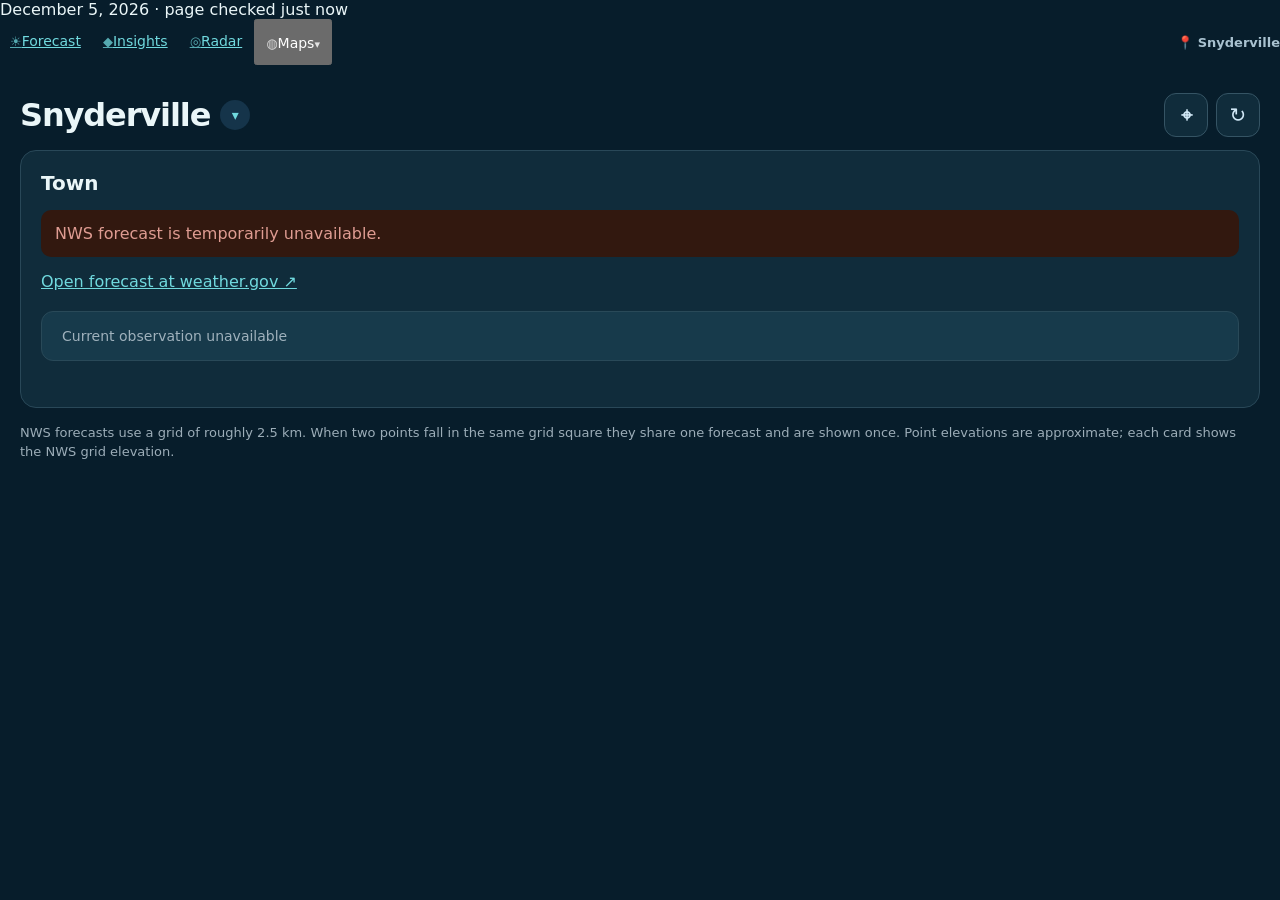
==== index.html @ 9584b336 "Improve current conditions and sync Forecast preview" ====
<!doctype html>
<html lang="en">
  <head>
    <meta charset="utf-8" />
    <meta name="viewport" content="width=device-width,initial-scale=1,viewport-fit=cover" />
    <meta name="theme-color" content="#0b2130" />
    <link rel="stylesheet" href="https://bg197550.github.io/surf-window/suite.css?v=7" />
    <link rel="manifest" href="manifest.webmanifest" />
    <link rel="apple-touch-icon" href="icons/apple-touch-icon.png" />
    <link rel="icon" href="icons/icon-192.png" />
    <meta name="mobile-web-app-capable" content="yes" />
    <meta name="apple-mobile-web-app-capable" content="yes" />
    <meta name="apple-mobile-web-app-title" content="Weather" />
    <title>Weather Window</title>
    <link rel="stylesheet" href="assets/app.css?v=20261119-conditions" />
    <link rel="stylesheet" href="assets/nav.css?v=20261119-mobile" />
  </head>
  <body>
    <header class="suite">
      <div class="suite-inner">
        <nav class="suite-apps" aria-label="Dashboards" data-app="weather"></nav>
        <div class="suite-meta"><span id="today"></span></div>
      </div>
    </header>
    <script src="https://bg197550.github.io/surf-window/suite.js?v=8"></script>
    <div class="suite-nav"><nav class="suite-nav-inner" aria-label="Weather sections"></nav></div>
    <div id="alerts-bar" hidden></div>
    <main id="content"></main>
    <script src="assets/nav.js?v=20261119-mobile"></script>
    <script src="assets/common.js?v=20261119-mobile"></script>
    <script src="assets/search.js?v=20261119-mobile"></script>
    <script src="assets/snowcore.js?v=20261119-mobile"></script>
    <script src="assets/snowrange.js?v=20261119-mobile"></script>
    <script src="assets/app.js?v=20261119-conditions"></script>
    <script src="assets/story.js?v=20261119-mobile"></script>
    <script src="assets/insights.js?v=20261119-mobile"></script>
  </body>
</html>
---- assets/app.css ----
:root {
  color-scheme: dark;
  font-family:
    Inter,
    ui-sans-serif,
    system-ui,
    -apple-system,
    BlinkMacSystemFont,
    "Segoe UI",
    sans-serif;
  color: #eaf6f8;
  background: #071d2b;
}
* {
  box-sizing: border-box;
}
body {
  margin: 0;
}
button {
  font: inherit;
  cursor: pointer;
}
a {
  color: #70d9de;
}
main {
  max-width: 1300px;
  margin: auto;
  padding: 28px 20px 70px;
}
h2 {
  margin: 0 0 6px;
  font-size: 26px;
  letter-spacing: -0.035em;
}
p {
  line-height: 1.5;
}
.sub {
  margin: 0 0 20px;
  color: #a7b7c5;
}
.toolbar {
  display: flex;
  justify-content: space-between;
  align-items: center;
  gap: 16px;
  margin-bottom: 18px;
  flex-wrap: wrap;
}
.seg {
  display: flex;
  background: #233c49;
  border-radius: 12px;
  padding: 4px;
  gap: 3px;
}
.seg button {
  border: 0;
  background: 0 0;
  border-radius: 9px;
  padding: 10px 15px;
  color: #bed2e1;
  font-weight: 650;
}
.seg button.active {
  background: #102c3b;
  color: #d9ecf8;
  box-shadow: 0 1px 5px #13334820;
}
.outlooks {
  display: grid;
  grid-template-columns: repeat(3, minmax(0, 1fr));
  gap: 16px;
}
.card,
.panel {
  background: #102c3b;
  border: 1px solid #294858;
  border-radius: 16px;
  box-shadow: none;
}
.outlook {
  overflow: hidden;
}
.outlook-head {
  padding: 20px 20px 12px;
}
.outlook h3 {
  margin: 0 0 4px;
  font-size: 21px;
}
.muted {
  color: #9fb1bc;
  font-size: 14px;
}
.map {
  display: block;
  width: 100%;
  aspect-ratio: 1.15;
  object-fit: contain;
  background: #fafcfd;
}
.outlook-foot {
  padding: 12px 20px 20px;
  display: flex;
  justify-content: space-between;
  align-items: center;
  gap: 10px;
}
.note {
  margin: 20px 0 0;
  padding: 16px 18px;
  background: #1c3f4b;
  border-radius: 12px;
  color: #c7deeb;
}

.detail {
  min-width: 0;
}

.refresh {
  border: 1px solid #355464;
  border-radius: 9px;
  background: #102c3b;
  color: #d0e7f5;
  padding: 9px 13px;
  font-weight: 650;
}
.elevations {
  display: grid;
  grid-template-columns: repeat(2, minmax(0, 1fr));
  gap: 16px;
}
.forecast {
  padding: 20px;
  min-width: 0;
}
.forecast h3 {
  margin: 0 0 5px;
  font-size: 20px;
}
.forecast-hero {
  display: flex;
  align-items: center;
  gap: 16px;
  margin: 14px 0 6px;
}
.weather-icon {
  display: block;
  object-fit: contain;
  flex: none;
  background: #112a34;
  border-radius: 12px;
}
.weather-icon.hero {
  width: 86px;
  height: 86px;
}
.weather-icon.detail,
.weather-icon.small {
  width: 48px;
  height: 48px;
}
.discussion-heading {
  display: flex;
  align-items: center;
  gap: 12px;
  margin-bottom: 7px;
}
.discussion-heading h4 {
  margin: 0;
}
.current {
  font-size: 40px;
  line-height: 1.1;
  letter-spacing: -0.045em;
  font-weight: 700;
  margin: 16px 0 3px;
}
.condition {
  min-height: 24px;
  font-weight: 580;
}
.metrics {
  display: grid;
  grid-template-columns: repeat(3, 1fr);
  gap: 10px;
  margin: 18px 0;
}
.metric {
  border-top: 1px solid #243740;
  padding-top: 10px;
}
.metric span {
  display: block;
  color: #97a5b1;
  font-size: 13px;
}
.metric strong {
  display: block;
  margin-top: 3px;
  font-size: 17px;
}
.periods {
  border-top: 1px solid #243740;
  padding-top: 13px;
}
.period {
  display: grid;
  grid-template-columns: 94px 48px minmax(0, 1fr) 55px;
  gap: 8px;
  padding: 8px 0;
  border-bottom: 1px solid #1f2d32;
  font-size: 14px;
  align-items: center;
}
.period:last-child {
  border: 0;
}
.period strong:last-child {
  text-align: right;
}
.source {
  margin-top: 15px;
  font-size: 13px;
  color: #9cadb8;
}
.source a {
  font-weight: 600;
}
.error {
  color: #df9c92;
  background: #32180f;
  padding: 14px;
  border-radius: 10px;
  margin: 15px 0;
}
.state {
  padding: 24px;
  color: #9dafba;
}
.intro {
  margin: 0 0 16px;
  color: #9fb2be;
}
.location-grid {
  display: grid;
  grid-template-columns: repeat(2, minmax(0, 1fr));
  gap: 14px;
}
.tile {
  padding: 18px;
  text-align: left;
  border: 1px solid #27434f;
  border-radius: 13px;
  background: #102c3b;
  color: #d4e7f3;
}
.tile:hover {
  border-color: #265c73;
}
.tile strong {
  display: block;
  font-size: 18px;
  margin-bottom: 5px;
}
.tile span {
  color: #a2b2bb;
  font-size: 14px;
}
.forecast-tabs {
  display: flex;
  gap: 4px;
  overflow-x: auto;
  white-space: nowrap;
  border-bottom: 1px solid #2e4f5d;
  margin: 0 0 16px;
}
.forecast-tabs button {
  border: 0;
  border-bottom: 3px solid transparent;
  padding: 12px;
  background: 0 0;
  color: #a8bac7;
  font-weight: 650;
}
.forecast-tabs button[aria-selected="true"] {
  color: #b9e5f9;
  border-color: #1a89ab;
}
.elevations.discussion-mode {
  grid-template-columns: 1fr;
}
.discussion-period {
  padding: 16px 0;
  border-top: 1px solid #213743;
}
.discussion-period:first-of-type {
  margin-top: 18px;
}
.discussion-period h4 {
  font-size: 17px;
  margin: 0 0 5px;
}
.discussion-period p {
  font-size: 16px;
  line-height: 1.55;
  margin: 0;
  color: #c7dae6;
  max-width: 78ch;
}
.afd-card {
  padding: 22px;
}
.afd-card h3 {
  margin: 0 0 5px;
  font-size: 21px;
}
.afd-text {
  white-space: pre-wrap;
  overflow-wrap: anywhere;
  font:
    15px/1.55 ui-monospace,
    SFMono-Regular,
    Consolas,
    monospace;
  color: #d6e5ee;
  margin: 20px 0 0;
  border-top: 1px solid #213743;
  padding-top: 18px;
}
.afd-intro {
  color: #a6b7c2;
  margin: 8px 0 0;
}
.long-brief {
  margin-top: 35px;
}
.lr-grid {
  display: grid;
  grid-template-columns: repeat(3, minmax(0, 1fr));
  gap: 16px;
}
.lr-card {
  padding: 20px;
  min-width: 0;
}
.lr-card h3 {
  margin: 0 0 15px;
}
.lr-block {
  border-top: 1px solid #243740;
  padding: 15px 0;
}
.lr-block p {
  font-size: 14px;
  color: #bdd4e2;
  margin: 8px 0;
  line-height: 1.5;
}
.lr-block a {
  font-size: 13px;
}
.lr-models {
  display: grid;
  gap: 7px;
}
.lr-models > div {
  background: #152a31;
  padding: 9px;
  border-radius: 8px;
  font-size: 13px;
}
.lr-models b {
  display: block;
}
.lr-models span {
  display: block;
  color: #a8bac7;
  margin-top: 3px;
}
.brief-list {
  padding-left: 22px;
  line-height: 1.55;
  color: #cadeeb;
}
.brief-list li {
  margin: 10px 0;
}
.brief-note {
  padding: 14px 16px;
  background: #162f35;
  border-radius: 10px;
  margin: 15px 0;
}
.model-table-wrap {
  overflow-x: auto;
}
.model-table {
  width: 100%;
  border-collapse: collapse;
  min-width: 650px;
  font-size: 14px;
}
.model-table td,
.model-table th {
  padding: 12px;
  border-bottom: 1px solid #213743;
  text-align: left;
  vertical-align: top;
}
.model-table th {
  color: #a8bac7;
  background: #15262b;
}
.model-table tr.flag {
  background: #382b10;
}
.model-table small {
  display: block;
  color: #9aacb5;
  margin-top: 3px;
}
.model-highlights {
  display: grid;
  gap: 10px;
  margin: 16px 0 24px;
}
.model-highlight {
  padding: 13px 15px;
  background: #382b10;
  border-left: 4px solid #775922;
  border-radius: 8px;
}
.model-switch {
  display: flex;
  gap: 7px;
  margin: 4px 0 16px;
}
.model-switch button {
  padding: 8px 12px;
  border: 1px solid #355764;
  background: #102c3b;
  border-radius: 8px;
  color: #c7e0ed;
}
.model-switch button.active {
  background: #1a414c;
  border-color: #2c5d6d;
  font-weight: 700;
}
.signal-scroll {
  overflow-x: auto;
}
.signal-matrix {
  display: grid;
  grid-template-columns: 125px repeat(3, minmax(190px, 1fr));
  gap: 8px;
  min-width: 750px;
  margin: 18px 0;
}
.signal-head,
.signal-region {
  font-weight: 700;
  color: #aec7d7;
  padding: 10px;
}
.signal-cell {
  border: 1px solid #304e5d;
  border-radius: 11px;
  background: #102c3b;
  padding: 11px;
  text-align: left;
}
.signal-cell.selected {
  outline: #2094b4 solid 3px;
}
.signal-chip {
  display: block;
  width: max-content;
  border-radius: 6px;
  padding: 5px 8px;
  margin: 3px 0;
  font-size: 13px;
  font-weight: 650;
}
.signal-chip.warm {
  background: #4e2d17;
  color: #edbdaa;
}
.signal-chip.cool {
  background: #15304a;
  color: #abd1ec;
}
.signal-chip.wet {
  background: #1d5136;
  color: #c6eedd;
}
.signal-chip.dry {
  background: #5b491b;
  color: #eddcb9;
}
.signal-chip.neutral,
.signal-chip.unknown {
  background: #243037;
  color: #b1bfca;
}
.lr-focus {
  padding: 22px;
}
.lr-focus-head {
  display: flex;
  justify-content: space-between;
  gap: 15px;
}
.lr-focus-head h3 {
  margin: 0 0 5px;
}
.lr-focus-grid {
  display: grid;
  grid-template-columns: 1fr 1fr;
  gap: 22px;
}
.lr-focus-grid h4 {
  margin: 16px 0 8px;
}
.lr-focus-grid p {
  line-height: 1.5;
  margin: 8px 0;
}
.chart-controls {
  display: flex;
  justify-content: space-between;
  align-items: center;
  gap: 10px;
  flex-wrap: wrap;
  margin: 20px 0 8px;
}
.chart-controls h3 {
  margin: 0;
}
.chart-scroll {
  overflow-x: auto;
}
.forecast-chart {
  width: 100%;
  min-width: 620px;
  display: block;
  background: #112329;
  border: 1px solid #1f3a43;
  border-radius: 10px;
}
.forecast-chart .chart-hit,
.forecast-chart [data-chart-day] {
  cursor: pointer;
}
.forecast-chart .chart-hit:focus {
  outline: 0;
  stroke: #eaf6f8;
  stroke-width: 2;
}
.forecast-chart .chart-tooltip rect {
  fill: #07212f;
  stroke: #57a9c4;
  stroke-width: 1;
}
.forecast-chart .chart-tooltip text {
  fill: #f0f8fb;
  font:
    700 13px system-ui,
    sans-serif;
}
.forecast-chart .point-value {
  pointer-events: none;
}
.axis-label {
  font:
    13px system-ui,
    sans-serif;
  fill: #a7b9c5;
}
.chart-legend {
  display: flex;
  gap: 16px;
  flex-wrap: wrap;
  margin: 10px 0 14px;
  font-size: 13px;
}
.chart-legend span {
  display: flex;
  align-items: center;
  gap: 5px;
}
.chart-legend i {
  width: 13px;
  height: 13px;
  border-radius: 50%;
}
.day-pills {
  display: flex;
  gap: 6px;
  overflow-x: auto;
  padding: 3px 0 12px;
}
.day-pills button {
  white-space: nowrap;
  border: 1px solid #325461;
  background: #102c3b;
  border-radius: 7px;
  padding: 7px 10px;
  color: #bfd8e5;
}
.day-pills button.active {
  background: #194855;
  border-color: #3c96ae;
  font-weight: 700;
}
.chart-details {
  padding: 14px;
  background: #162f35;
  border-radius: 10px;
  margin: 4px 0 18px;
}
.chart-details div {
  display: flex;
  flex-wrap: wrap;
  gap: 8px;
  margin-top: 8px;
}
.chart-details span {
  background: #102c3b;
  padding: 7px 9px;
  border-radius: 7px;
  font-size: 13px;
}
.mountain-cards {
  display: grid;
  grid-template-columns: 1fr 1fr;
  gap: 12px;
  margin: 14px 0;
}
.mountain-cards > div {
  background: #112a34;
  border: 1px solid #223d49;
  border-radius: 10px;
  padding: 14px;
}
.mountain-cards h4,
.mountain-cards p {
  margin: 0 0 7px;
}
.mountain-cards small {
  color: #9daeb9;
}
@media (max-width: 1050px) {
  .lr-grid {
    grid-template-columns: 1fr;
  }
}
@media (max-width: 900px) {
  .outlooks {
    grid-template-columns: 1fr 1fr;
  }

  .elevations {
    grid-template-columns: 1fr;
  }
}
@media (max-width: 650px) {
  .location-grid,
  .outlooks {
    grid-template-columns: 1fr;
  }
  .map {
    aspect-ratio: 1.35;
  }
  main {
    padding: 20px 14px 55px;
  }
  .toolbar {
    align-items: start;
  }
  .forecast {
    padding: 17px;
  }
  .period {
    grid-template-columns: 72px 42px minmax(0, 1fr) 42px;
    gap: 6px;
  }
  .weather-icon.small {
    width: 42px;
    height: 42px;
  }
  .model-table {
    min-width: 0;
  }
  .model-table thead {
    display: none;
  }
  .model-table tbody {
    display: grid;
    gap: 12px;
  }
  .model-table tr {
    display: block;
    border: 1px solid #274048;
    border-radius: 10px;
    padding: 8px;
    background: #102c3b;
  }
  .model-table tr.flag {
    background: #382b10;
  }
  .model-table th {
    display: block;
    border: 0;
    background: 0 0;
    font-size: 16px;
    padding: 8px;
  }
  .model-table td {
    display: grid;
    grid-template-columns: 82px 1fr;
    gap: 8px;
    border: 0;
    padding: 8px;
    font-size: 13px;
  }
  .model-table td::before {
    content: attr(data-label);
    font-weight: 700;
    color: #bdd7e4;
  }
  .model-table td small {
    grid-column: 2;
    margin-top: -6px;
  }
  .lr-card {
    padding: 16px;
  }
  .long-brief .toolbar {
    display: block;
  }
  .long-brief .seg {
    width: max-content;
    max-width: 100%;
  }
  .lr-focus-grid,
  .mountain-cards {
    grid-template-columns: 1fr;
  }
  .lr-focus-head {
    display: block;
  }
  .chart-controls .seg {
    overflow-x: auto;
    max-width: 100%;
  }
  .chart-controls .seg button {
    white-space: nowrap;
  }
  .signal-matrix {
    min-width: 720px;
  }
}
.radar-controls {
  display: flex;
  gap: 14px;
  align-items: center;
  justify-content: space-between;
  flex-wrap: wrap;
  margin: 0 0 16px;
}
.radar-stations {
  display: flex;
  gap: 8px;
  overflow-x: auto;
  padding: 3px 0 14px;
}
.radar-stations button {
  white-space: nowrap;
  border: 1px solid #335766;
  border-radius: 9px;
  background: #102c3b;
  color: #c0dcea;
  padding: 10px 13px;
  font-weight: 650;
}
.radar-stations button.active {
  background: #1a414c;
  border-color: #2c5d6d;
  color: #c0e9fc;
}
.radar-panel {
  padding: 18px;
}
.radar-panel-head {
  display: flex;
  justify-content: space-between;
  gap: 12px;
  align-items: start;
  flex-wrap: wrap;
}
.radar-panel h3 {
  margin: 0 0 4px;
  font-size: 21px;
}
.radar-frame {
  display: flex;
  align-items: center;
  justify-content: center;
  min-height: 300px;
  background: #1a2f3a;
  border: 1px solid #28414d;
  border-radius: 11px;
  overflow: hidden;
  margin: 15px 0;
}
.radar-image {
  display: block;
  width: auto;
  max-width: 100%;
  height: auto;
  max-height: 75vh;
  object-fit: contain;
}
.radar-actions {
  display: flex;
  align-items: center;
  gap: 14px;
  flex-wrap: wrap;
}
.radar-note {
  color: #a9bcc8;
  font-size: 14px;
  line-height: 1.45;
}
@media (max-width: 650px) {
  .radar-panel {
    padding: 12px;
  }
  .radar-frame {
    min-height: 220px;
  }
  .radar-image {
    width: 100%;
    max-height: none;
  }
  .radar-controls .seg {
    max-width: 100%;
    overflow-x: auto;
  }
}
.alerts {
  display: grid;
  gap: 8px;
  margin: 0 0 16px;
}
.alert {
  border: 1px solid #735e26;
  border-left: 6px solid #b8860b;
  background: #3b2f11;
  border-radius: 10px;
  padding: 10px 14px;
}
.alert.warning {
  border-color: #673232 #673232 #673232 #9c2f2f;
  background: #350f0f;
}
.alert.watch {
  border-left-color: #c26a00;
  background: #3e2b12;
}
.alert summary {
  cursor: pointer;
  display: flex;
  gap: 8px;
  align-items: baseline;
  flex-wrap: wrap;
  list-style: none;
}
.alert summary::-webkit-details-marker {
  display: none;
}
.alert summary::after {
  content: "Details ▾";
  margin-left: auto;
  font-size: 13px;
  color: #adbac3;
}
.alert[open] summary::after {
  content: "Hide ▴";
}
.alert-icon {
  font-size: 13px;
}
.alert-when {
  color: #adbac3;
  font-size: 14px;
}
.alert-text {
  white-space: pre-wrap;
  font: inherit;
  font-size: 14px;
  line-height: 1.5;
  margin: 6px 0;
  color: #d7e7f0;
}
.tab-alerts {
  margin-left: 7px;
  background: #ffcf5c;
  color: #3a2600;
  border-radius: 999px;
  padding: 2px 8px;
  font-size: 12.5px;
  font-weight: 800;
}

.obs-summary { display: flex; flex-wrap: wrap; align-items: baseline; gap: 4px 14px; margin-top: 5px; }
.obs-temp { color: #eaf6f8; font-size: clamp(30px, 5vw, 42px); line-height: 1.12; }
.obs-weather { color: #eaf6f8; font-size: 18px; font-weight: 650; }
.obs-metrics { display: grid; grid-template-columns: repeat(auto-fit, minmax(min(100%, 120px), 1fr)); gap: 8px; margin: 14px 0 0; }
.obs-metrics > div { padding: 8px 10px; border-radius: 8px; background: #102c3b; }
.obs-metrics dt { color: #aac5d4; font-size: 12px; }
.obs-metrics dd { margin: 2px 0 0; color: #eaf6f8; font-size: 15px; font-weight: 650; }
.obs-station { margin-top: 12px; font-size: 13px; }
.obs-label {
  font-size: 12.5px;
  font-weight: 800;
  letter-spacing: 0.08em;
  text-transform: uppercase;
  color: #aac5d4;
}
.hourly-card {
  margin-top: 16px;
}
.hourly-svg .wind-lbl {
  font-size: 10.5px;
}
.snow-lbl {
  font-size: 13px;
  fill: #8ebee6;
}
.rain-lbl {
  font-size: 16px;
  fill: #8ebee6;
}
.temp-lbl {
  font-size: 12.5px;
  font-weight: 800;
  fill: #d4e6f2;
}
.day-lbl {
  font-weight: 800;
}
.end-lbl,
.point-value {
  font-size: 12.5px;
  font-weight: 800;
  paint-order: stroke;
  stroke: #112329;
  stroke-width: 3px;
  stroke-linejoin: round;
}
.chart-legend svg {
  flex: none;
}
.snow-table td b {
  font-variant-numeric: tabular-nums;
}
.snow-table td small,
.snow-table th small {
  display: block;
  color: #9badb8;
  font-weight: 500;
  font-size: 12.5px;
}
.most {
  display: inline-block;
  margin-left: 6px;
  font-size: 12.5px;
  background: #ffcf5c;
  color: #3a2600;
  border-radius: 999px;
  padding: 1px 8px;
}
.glance-alerts {
  padding: 16px 20px;
  margin-bottom: 16px;
}
.glance-alerts h3 {
  margin: 0 0 6px;
}
.glance-alerts h4 {
  margin: 10px 0 4px;
  font-size: 14px;
  text-transform: uppercase;
  letter-spacing: 0.06em;
  color: #a7b7c5;
}
.alert-row {
  padding: 5px 0;
  display: flex;
  gap: 8px;
  align-items: baseline;
  flex-wrap: wrap;
}
.glance-none {
  margin: 4px 0;
}
.glance-grid {
  display: grid;
  grid-template-columns: repeat(2, minmax(0, 1fr));
  gap: 16px;
}
.glance-card {
  padding: 20px;
}
.glance-card h3 {
  margin: 0;
}
.glance-period {
  display: grid;
  grid-template-columns: 48px 1fr;
  gap: 10px;
  padding: 10px 0;
  border-top: 1px solid #203740;
}
.glance-period b {
  display: block;
}
.glance-period span {
  font-size: 14px;
  color: #bdd2df;
  line-height: 1.45;
}
.glance-links {
  display: flex;
  gap: 18px;
  flex-wrap: wrap;
  margin-top: 10px;
  font-weight: 650;
}
.stale-flag {
  background: #4a3a15;
  border: 1px solid #775e22;
  border-radius: 10px;
  padding: 10px 14px;
  margin: 0 0 12px;
  color: #fff5db;
}
.radar-map-wrap {
  position: relative;
  height: min(68vh, 620px);
  min-height: 360px;
  border-radius: 11px;
  overflow: hidden;
  background: #1f353c;
  border: 1px solid #28414d;
}
#radar-map {
  position: absolute;
  inset: 0;
}
.radar-windy {
  position: absolute;
  inset: 0;
  width: 100%;
  height: 100%;
  border: 0;
  display: block;
}
.radar-bar {
  position: absolute;
  left: 10px;
  bottom: 10px;
  z-index: 500;
  display: flex;
  align-items: center;
  gap: 8px;
  background: #10283ae6;
  border-radius: 8px;
  padding: 6px 11px;
  font-size: 13px;
  font-weight: 700;
  color: #eaf6f8;
}
.radar-play {
  border: 0;
  background: 0 0;
  color: #5bceeb;
  padding: 0 3px;
}
.radar-legend {
  position: absolute;
  right: 10px;
  top: 10px;
  z-index: 500;
  display: flex;
  align-items: center;
  gap: 6px;
  background: #171717e6;
  border-radius: 8px;
  padding: 5px 9px;
  font-size: 12.5px;
  font-weight: 700;
  color: #cbe0ec;
}
.radar-legend i {
  width: 90px;
  height: 10px;
  border-radius: 3px;
  background: linear-gradient(90deg, #4fc3f7, #1e88e5, #43a047, #fdd835, #fb8c00, #e53935, #8e24aa);
}
.radar-actions {
  display: grid;
  gap: 6px;
  margin-top: 12px;
}
.radar-links a {
  margin-left: 8px;
}
@media (max-width: 800px) {
  .glance-grid {
    grid-template-columns: 1fr;
  }
}
@media (max-width: 650px) {
  .radar-map-wrap {
    height: 60vh;
  }
  .alert summary::after {
    content: "";
  }
  .snow-table td {
    grid-template-columns: 110px 1fr;
  }
  .snow-table td small {
    margin-top: 2px !important;
    grid-column: auto !important;
  }
}
.forecast-period-label {
  font-size: 13px;
  font-weight: 750;
  color: #a4c3d3;
}
.forecast-hero .current {
  margin: 3px 0;
}
.hourly-options {
  display: flex;
  gap: 8px;
  align-items: center;
  flex-wrap: wrap;
}
.hourly-options .seg button {
  white-space: nowrap;
}
@media (max-width: 650px) {
  .hourly-card .chart-controls {
    align-items: start;
  }
  .hourly-options {
    width: 100%;
  }
  .hourly-svg {
    flex: none;
  }
}
.radar-status {
  margin: 10px 0 0;
  color: #a9c5d5;
  font-size: 14px;
}
.radar-fallback-stations {
  padding-bottom: 0;
}
.radar-reload {
  margin-left: 10px;
}
@media (max-width: 650px) {
  .radar-status {
    line-height: 1.4;
  }
  .radar-fallback-stations {
    width: 100%;
  }
}

#alerts-bar {
  background: #2a1a0e;
  border-bottom: 1px solid #6b4a1f;
}
#alerts-bar[hidden] {
  display: none;
}
.alerts-bar-inner {
  max-width: 1300px;
  margin: 0 auto;
  padding: 8px 20px;
  display: flex;
  flex-wrap: wrap;
  gap: 4px 18px;
  align-items: baseline;
  font-size: 14px;
  color: #ffe2b0;
}
.alerts-bar-inner .alert-icon {
  color: #ffcf5c;
}
.alerts-bar-inner a {
  color: #ffd79a;
}
.alerts-bar-inner .muted {
  color: #d9b889;
}
.precip-frame {
  width: 100%;
  height: min(65vh, 560px);
  border: 0;
  border-radius: 11px;
  margin-top: 10px;
  background: #0b1a22;
}
.cod-card {
  margin-top: 16px;
}
.cod-grid {
  display: grid;
  gap: 8px;
  margin-top: 10px;
}
.cod-row {
  display: grid;
  grid-template-columns: minmax(150px, 1fr) auto auto;
  gap: 10px;
  align-items: center;
  padding: 8px 0;
  border-top: 1px solid #203740;
}
.cod-row b {
  display: block;
}
.cod-row small {
  color: #9eb8c4;
  font-size: 12.5px;
}
.cod-btn {
  border: 1px solid #2f5163;
  border-radius: 8px;
  padding: 7px 11px;
  font-weight: 650;
  font-size: 13.5px;
  white-space: nowrap;
  text-decoration: none;
}
.cod-btn:hover {
  border-color: #57c5df;
}
@media (max-width: 650px) {
  .cod-row {
    grid-template-columns: 1fr 1fr;
  }
  .cod-row > div {
    grid-column: 1/-1;
  }
}
.pm-viewtabs {
  margin: 0 0 14px;
  width: max-content;
}
.pm-controls {
  display: flex;
  flex-wrap: wrap;
  gap: 10px 14px;
  align-items: center;
  margin-bottom: 12px;
}
.pm-controls label {
  display: flex;
  gap: 8px;
  align-items: center;
  font-weight: 700;
}
.pm-controls select {
  background: #071d2b;
  color: #eaf6f8;
  border: 1px solid #2f5163;
  border-radius: 9px;
  padding: 8px 10px;
  font: inherit;
}
.pm-mapwrap {
  position: relative;
  aspect-ratio: var(--pm-ar, 1);
  width: 100%;
  max-width: calc(58vh * var(--pm-ar, 1));
  margin: 0 auto;
  border-radius: 11px;
  overflow: hidden;
  background: #e6eff2;
}
#pm-map {
  position: absolute;
  inset: 0;
}
.pm-meta {
  display: flex;
  flex-wrap: wrap;
  gap: 8px 18px;
  justify-content: space-between;
  align-items: center;
  margin-top: 10px;
  font-size: 14px;
}
.pm-legend {
  display: flex;
  flex-wrap: wrap;
  gap: 4px 10px;
  font-size: 12.5px;
  color: #c2dbe1;
}
.pm-legend span {
  display: flex;
  align-items: center;
  gap: 4px;
}
.pm-legend i {
  width: 18px;
  height: 11px;
  border-radius: 2px;
  display: inline-block;
}
.pm-hint {
  margin: 8px 0 0;
  color: #9eb8c4;
  font-size: 13.5px;
}
#pm-compare h4 {
  margin: 14px 0 8px;
}
.pm-compare {
  display: grid;
  gap: 5px;
}
.pm-bar {
  display: grid;
  grid-template-columns: minmax(150px, 210px) 1fr 58px;
  gap: 10px;
  align-items: center;
  font-size: 14px;
}
.pm-bar i {
  height: 12px;
  border-radius: 3px;
  background: #57c5df;
  display: block;
}
.pm-bar b {
  text-align: right;
}
.pm-bar small {
  color: #9eb8c4;
}
.pm-note {
  margin: -2px 0 12px;
  color: #9eb8c4;
  font-size: 13.5px;
}
.pm-day-nav {
  display: flex;
  align-items: center;
  gap: 4px;
  background: #233c49;
  border-radius: 11px;
  padding: 4px;
  color: #eaf6f8;
  font-weight: 700;
}
.pm-day-nav span {
  min-width: 116px;
  text-align: center;
  white-space: nowrap;
}
.pm-day-nav button {
  border: 0;
  border-radius: 8px;
  background: #102c3b;
  color: #eaf6f8;
  font-size: 25px;
  line-height: 1;
  width: 40px;
  height: 40px;
}
.pm-day-nav button:disabled {
  opacity: 0.35;
  cursor: default;
}
.pm-slots {
  display: flex;
  align-items: center;
  gap: 6px;
  overflow-x: auto;
  padding: 0 0 12px;
  scrollbar-width: thin;
}
.pm-slots button {
  flex: none;
  padding: 9px 11px;
  border: 1px solid #426476;
  border-radius: 8px;
  background: #193848;
  color: #eaf6f8;
  white-space: nowrap;
  min-height: 42px;
  font-weight: 650;
}
.pm-slots button.active {
  background: #57c5df;
  color: #071d2b;
  border-color: #57c5df;
}
.pm-slot-caption {
  flex: none;
  color: #bcd0dc;
  font-size: 13px;
  font-weight: 700;
  margin-right: 4px;
  white-space: nowrap;
}
#model-comparison {
  min-width: 0;
}
#model-comparison .model-visual-layout {
  display: flex;
  flex-direction: column;
  min-width: 0;
}
#model-comparison .model-scroll-hint {
  display: none;
}
#model-comparison .model-values {
  display: flex;
  flex-wrap: wrap;
  gap: 4px 8px;
}
#model-comparison .model-values > b,
#model-comparison .model-values > span {
  white-space: nowrap;
}
#model-comparison .model-values small {
  display: inline;
  color: #9aacb5;
  font-weight: 500;
  font-size: 12.5px;
}
#model-comparison .chart-scroll {
  max-width: 100%;
  -webkit-overflow-scrolling: touch;
}
@media (max-width: 650px) {
  #model-comparison {
    padding: 16px;
  }
  #model-comparison h3 {
    line-height: 1.25;
  }
  #model-comparison .chart-controls button,
  #model-comparison .model-switch button {
    min-height: 44px;
  }
  #model-comparison .chart-controls {
    margin: 18px 0 8px;
    align-items: stretch;
  }
  #model-comparison .chart-controls .seg {
    display: grid;
    grid-template-columns: repeat(3, minmax(0, 1fr));
    width: 100%;
    overflow: visible;
  }
  #model-comparison .chart-controls .seg button {
    padding: 9px 7px;
    white-space: normal;
    line-height: 1.2;
  }
  #model-comparison .day-pills {
    order: 1;
    scroll-snap-type: x proximity;
    margin-top: 6px;
  }
  #model-comparison .day-pills button {
    min-height: 44px;
    scroll-snap-align: start;
  }
  #model-comparison .chart-details {
    order: 2;
    margin: 4px 0 8px;
  }
  #model-comparison .chart-details > div {
    display: grid;
    grid-template-columns: repeat(auto-fit, minmax(125px, 1fr));
    gap: 7px;
  }
  #model-comparison .chart-details span {
    display: flex;
    flex-direction: column;
    line-height: 1.4;
  }
  #model-comparison .chart-details span b {
    font-size: 14px;
  }
  #model-comparison .model-chart-area {
    order: 3;
    min-width: 0;
  }
  #model-comparison .model-scroll-hint {
    display: block;
    color: #9eb8c4;
    font-size: 12.5px;
    margin: 4px 0 6px;
  }
  #model-comparison .forecast-chart {
    min-width: 620px;
  }
  #model-comparison .chart-legend {
    gap: 8px 14px;
  }
  #model-comparison .model-table-wrap {
    overflow: visible;
  }
  #model-comparison .model-table {
    min-width: 0;
  }
  #model-comparison .model-table tr {
    padding: 10px;
  }
  #model-comparison .model-table td {
    display: block;
    padding: 9px 8px;
    border-top: 1px solid #274048;
  }
  #model-comparison .model-table td::before {
    display: block;
    margin-bottom: 5px;
  }
  #model-comparison .model-values {
    gap: 5px 10px;
    font-size: 14px;
  }
  #model-comparison .model-values small {
    display: inline;
    margin: 0;
  }
  #model-comparison .model-highlight {
    line-height: 1.45;
  }
}
.nearby {
  border: 1px solid #355464;
  border-radius: 9px;
  background: #143b44;
  color: #c0e9fc;
  padding: 9px 13px;
  font-weight: 650;
  min-height: 42px;
}
.nearby:hover {
  border-color: #57c5df;
}
.nearby:disabled {
  opacity: 0.65;
  cursor: wait;
}
@media (max-width: 650px) {
  .nearby {
    width: 100%;
    text-align: center;
  }
}
.period-hourly {
  margin-top: 12px;
}
.period-hourly summary {
  cursor: pointer;
  display: flex;
  align-items: center;
  justify-content: space-between;
  gap: 12px;
  padding: 12px 14px;
  min-height: 44px;
  border: 1px solid #365464;
  border-radius: 9px;
  color: #70d9de;
  font-weight: 700;
  list-style: none;
}
.period-hourly summary::-webkit-details-marker {
  display: none;
}
.period-hourly summary:focus-visible {
  outline: #70d9de solid 3px;
  outline-offset: 3px;
}
.period-hourly[open] summary span {
  transform: rotate(90deg);
}
.hourly-period-caption {
  margin: 12px 0 !important;
  font-size: 14px !important;
}
.period-hourly-table {
  width: 100%;
  border-collapse: collapse;
  font-size: 14px;
  text-align: left;
}
.period-hourly-table td,
.period-hourly-table th {
  padding: 10px 8px;
  border-bottom: 1px solid #294858;
}
.period-hourly-table thead {
  color: #b3cedb;
}
.period-hourly-table td[data-label="Weather"] .weather-icon {
  width: 32px;
  height: 32px;
  vertical-align: middle;
  margin-right: 8px;
}
.sr-only {
  position: absolute;
  width: 1px;
  height: 1px;
  padding: 0;
  overflow: hidden;
  clip: rect(0, 0, 0, 0);
  white-space: nowrap;
  border: 0;
}
@media (max-width: 650px) {
  .period-hourly-table thead {
    display: none;
  }
  .period-hourly-table,
  .period-hourly-table tbody {
    display: block;
  }
  .period-hourly-table tr {
    display: grid;
    grid-template-columns: 1fr 1fr;
    gap: 8px;
    padding: 12px 0;
    border-bottom: 1px solid #365464;
  }
  .period-hourly-table th {
    grid-column: 1/-1;
    color: #eaf6f8;
    padding: 0;
    border: 0;
  }
  .period-hourly-table td {
    padding: 0;
    border: 0;
    display: flex;
    flex-direction: column;
    gap: 3px;
  }
  .period-hourly-table td::before {
    content: attr(data-label);
    color: #9eb8c4;
    font-size: 12.5px;
  }
  .period-hourly-table td[data-label="Weather"] {
    grid-column: 1/-1;
    display: block;
  }
  .period-hourly-table td[data-label="Weather"]::before {
    display: none;
  }
}
.period-day-toggle {
  border: 0;
  background: 0 0;
  color: #eaf6f8;
  padding: 4px 0;
  margin: 0;
  width: 100%;
  text-align: left;
  font-size: 17px;
  font-weight: 700;
  min-height: 48px;
  cursor: pointer;
}
.period-day-toggle:focus-visible,
.period-day-toggle:hover {
  color: #70d9de;
}
.period-day-toggle:focus-visible {
  outline: #70d9de solid 2px;
  outline-offset: 4px;
  border-radius: 4px;
}
.period-day-chevron {
  margin-left: auto;
  color: #70d9de;
  font-size: 24px;
}
.period-day-toggle[aria-expanded="true"] .period-day-chevron {
  transform: rotate(90deg);
}
.period-hourly-body[hidden] {
  display: none;
}

/* ---------- Forecast view (place pills, compact header, overview grid) ---------- */
.sr-only {
  position: absolute;
  width: 1px;
  height: 1px;
  overflow: hidden;
  clip: rect(0 0 0 0);
  white-space: nowrap;
}
.place-pills {
  display: flex;
  flex-wrap: wrap;
  gap: 6px;
  margin: 0 0 20px;
}
.place-pills .location {
  min-height: 38px;
  padding: 7px 14px;
  border: 1px solid #2c4c5e;
  border-radius: 999px;
  background: #102c3b;
  color: #cadeeb;
  font-weight: 650;
  font-size: 14px;
}
.place-pills .location:hover {
  border-color: #57c5df;
}
.place-pills .location[aria-current="true"] {
  background: #d4f4ee;
  border-color: #d4f4ee;
  color: #082832;
}
.place-pills .location.has-alert::after {
  content: " ▲";
  color: #e0a400;
  font-size: 12.5px;
}
.fc-head {
  display: flex;
  justify-content: space-between;
  align-items: flex-start;
  gap: 12px;
  margin-bottom: 12px;
}
.fc-title {
  min-width: 0;
}
.fc-name {
  font-size: 30px;
  margin: 0;
}
.fc-sub {
  margin: 4px 0 0;
  color: #9fb2be;
  font-size: 14px;
}
.place-picker {
  display: none;
}
.fc-actions {
  display: flex;
  gap: 8px;
  flex: none;
}
.icon-btn {
  width: 44px;
  height: 44px;
  border-radius: 12px;
  border: 1px solid #355464;
  background: #102c3b;
  color: #d0e7f5;
  font-size: 20px;
  line-height: 1;
  display: inline-flex;
  align-items: center;
  justify-content: center;
}
.icon-btn:hover {
  border-color: #57c5df;
}
.icon-btn[hidden] {
  display: none;
}
.icon-btn.busy {
  animation: ww-spin 1.2s linear infinite;
}
@keyframes ww-spin {
  to {
    transform: rotate(360deg);
  }
}
.place-links {
  display: flex;
  flex-wrap: wrap;
  gap: 8px;
  margin: 0 0 16px;
}
.place-links:empty {
  display: none;
}
.place-links .sm {
  display: none;
}
.place-links .xlink {
  min-height: 38px;
  color: #c0e9fc;
  background: #143b44;
  border-color: #226577;
}
.back-overview,
.more-views {
  display: none;
}
.grid-note {
  margin-top: 8px;
  padding: 8px 11px;
  border-radius: 8px;
  background: #2b2a14;
  color: #f3e3a8;
  font-size: 13px;
  line-height: 1.4;
}
.ov {
  display: grid;
  gap: 16px;
  grid-template-columns: minmax(300px, 400px) minmax(0, 1fr);
  grid-template-areas: "now hourly" "days days";
  align-items: start;
}
.ov[data-n="2"] {
  grid-template-columns: minmax(0, 1fr) minmax(0, 1fr);
  grid-template-areas: "now now" "hourly hourly" "days days";
}
.ov > .state {
  grid-column: 1 / -1;
}
.elev-toggle {
  display: none;
}
.ov-now {
  grid-area: now;
  display: grid;
  gap: 16px;
  min-width: 0;
}
.ov[data-n="2"] .ov-now {
  grid-template-columns: minmax(0, 1fr) minmax(0, 1fr);
}
.ov-hourly {
  grid-area: hourly;
  min-width: 0;
  margin: 0;
}
.ov-hourly .chart-controls {
  margin-top: 0;
}
.ov-days {
  grid-area: days;
  display: grid;
  gap: 16px;
  min-width: 0;
}
.fc-now .forecast-hero {
  margin-top: 10px;
}
.fc-now .metrics {
  margin-bottom: 0;
}
.fc-days h3 {
  margin-bottom: 12px;
}
.days-strip {
  display: grid;
  grid-template-columns: repeat(7, minmax(0, 1fr));
  gap: 8px;
}
.day-tile {
  display: grid;
  justify-items: center;
  align-content: start;
  gap: 6px;
  padding: 12px 6px;
  background: #112a34;
  border: 1px solid #1f3a45;
  border-radius: 12px;
  text-align: center;
  min-width: 0;
}
.day-name {
  font-size: 15px;
}
.day-text {
  font-size: 13px;
  color: #c3d5df;
  line-height: 1.3;
  min-height: 34px;
}
.day-temps {
  display: flex;
  gap: 8px;
  align-items: baseline;
}
.day-temps strong {
  font-size: 19px;
}
.day-temps .lo {
  color: #9fb1bc;
  font-size: 16px;
}
.day-pop {
  font-size: 12.5px;
  color: #8fd3e6;
  min-height: 15px;
}
.hourly-svg {
  min-width: 0;
}
.hourly-svg .grid-line {
  stroke: #1f3a45;
  stroke-width: 1;
}
.hourly-chart .chart-scroll {
  overflow-x: auto;
  -webkit-overflow-scrolling: touch;
}
.same-grid {
  color: #a9bcc8;
}
.same-grid small {
  display: block;
}
.row-link {
  margin-left: 8px;
  font-size: 12.5px;
  font-weight: 700;
}
@media (max-width: 1050px) {
  .days-strip {
    grid-template-columns: repeat(4, minmax(0, 1fr));
  }
}
@media (max-width: 900px) {
  .ov,
  .ov[data-n="2"] {
    grid-template-columns: minmax(0, 1fr);
    grid-template-areas: "now" "hourly" "days";
  }
}

/* Phones: location dropdown as the title, one elevation at a time, views as a list. */
@media (max-width: 760px) {
  main {
    padding-top: 14px;
  }
  .place-pills,
  .forecast-tabs {
    display: none;
  }
  .place-picker {
    display: inline-block;
    position: relative;
    max-width: 100%;
  }
  .place-picker::after {
    content: "▾";
    position: absolute;
    right: 0;
    top: 50%;
    transform: translateY(-50%);
    pointer-events: none;
    color: #8fd3e6;
    font-size: 18px;
  }
  .place-picker select {
    appearance: none;
    -webkit-appearance: none;
    background: transparent;
    border: 0;
    color: #eaf6f8;
    font: inherit;
    font-size: 26px;
    font-weight: 800;
    letter-spacing: -0.03em;
    padding: 4px 26px 4px 0;
    max-width: 100%;
    min-height: 44px;
    field-sizing: content;
  }
  .place-picker select option,
  .place-picker select optgroup {
    font-size: 16px;
    color: #0b2130;
  }
  .fc-head {
    align-items: flex-start;
    margin-bottom: 8px;
  }
  .place-links {
    margin-bottom: 14px;
  }
  .place-links .xlink {
    padding: 7px 12px;
  }
  .place-links .lg {
    display: none;
  }
  .place-links .sm {
    display: inline;
  }
  .back-overview {
    display: inline-flex;
    align-items: center;
    min-height: 44px;
    margin: 0 0 10px;
    padding: 0 14px;
    border: 1px solid #2c4c5e;
    border-radius: 12px;
    background: #102c3b;
    color: #c0e9fc;
    font-weight: 700;
  }
  .ov {
    gap: 12px;
    grid-template-areas: "toggle" "now" "hourly" "days";
  }
  .ov[data-n="2"] {
    grid-template-areas: "toggle" "now" "hourly" "days";
  }
  .elev-toggle {
    display: flex;
    grid-area: toggle;
  }
  .elev-toggle button {
    flex: 1;
    min-height: 44px;
  }
  .ov[data-n="2"] .ov-now {
    grid-template-columns: minmax(0, 1fr);
  }
  .fc-now.alt,
  .fc-days.alt {
    display: none;
  }
  .hourly-options .seg[aria-label="Elevation"] {
    display: none;
  }
  .fc-now .weather-icon.hero {
    width: 64px;
    height: 64px;
  }
  .fc-now .current {
    font-size: 34px;
    margin-top: 4px;
  }
  .fc-now .metrics {
    margin-top: 12px;
  }
  .days-strip {
    grid-template-columns: minmax(0, 1fr);
    gap: 0;
  }
  .day-tile {
    grid-template-columns: 62px 42px minmax(0, 1fr) auto;
    grid-template-areas: "name icon text temps" "name icon pop temps";
    justify-items: start;
    align-items: center;
    text-align: left;
    gap: 2px 10px;
    padding: 8px 0;
    background: none;
    border: 0;
    border-bottom: 1px solid #1f2d32;
    border-radius: 0;
  }
  .day-tile:last-child {
    border-bottom: 0;
  }
  .day-name {
    grid-area: name;
  }
  .day-tile .weather-icon {
    grid-area: icon;
    width: 42px;
    height: 42px;
  }
  .day-text {
    grid-area: text;
    min-height: 0;
  }
  .day-pop {
    grid-area: pop;
    min-height: 0;
  }
  .day-temps {
    grid-area: temps;
    justify-self: end;
  }
  .hourly-card {
    padding: 14px;
  }
  .more-views {
    display: grid;
    gap: 8px;
    margin: 18px 0 6px;
  }
  .more-views h3 {
    margin: 0 0 2px;
    font-size: 17px;
  }
  .more-views button {
    display: flex;
    align-items: center;
    justify-content: space-between;
    gap: 12px;
    min-height: 60px;
    padding: 10px 14px;
    border: 1px solid #294858;
    border-radius: 12px;
    background: #102c3b;
    color: #eaf6f8;
    text-align: left;
  }
  .more-views span {
    display: grid;
    gap: 2px;
  }
  .more-views small {
    color: #9fb1bc;
    font-size: 13px;
  }
  .more-views i {
    font-style: normal;
    font-size: 22px;
    color: #8fd3e6;
  }
}
.end-lbl {
  font-size: 12.5px;
  font-weight: 800;
}

/* ---------- Precip models: table of every model at each location ---------- */
.pm-table-wrap h3,
.pm-map-title {
  margin: 18px 0 8px;
  font-size: 18px;
}
.pm-table-wrap h3 .muted {
  font-weight: 500;
  margin-left: 6px;
}
.pm-scroll {
  overflow-x: auto;
  -webkit-overflow-scrolling: touch;
  border: 1px solid #23414f;
  border-radius: 10px;
}
.pm-table {
  border-collapse: collapse;
  width: 100%;
  font-size: 14px;
  font-variant-numeric: tabular-nums;
}
.pm-table th,
.pm-table td {
  padding: 8px 10px;
  border-bottom: 1px solid #1f3a45;
  text-align: right;
  white-space: nowrap;
}
.pm-table thead th {
  background: #0d2735;
  vertical-align: bottom;
}
.pm-table thead th button {
  border: 0;
  background: none;
  color: #a9c2d0;
  font: inherit;
  font-size: 12.5px;
  font-weight: 700;
  padding: 2px 0;
  text-decoration: underline dotted #4b7385;
  text-underline-offset: 3px;
}
.pm-table th:first-child {
  text-align: left;
  position: sticky;
  left: 0;
  z-index: 1;
  background: #0d2735;
  font-weight: 700;
}
.pm-table tbody th {
  background: #102c3b;
}
.pm-table td.top {
  font-weight: 800;
  color: #fff;
}
.pm-table .sel {
  background: #173d4e;
}
.pm-table thead th.sel button {
  color: #fff;
  text-decoration: none;
}
.pm-table sup {
  color: #e0a400;
}
@media (max-width: 760px) {
  .pm-table {
    font-size: 13px;
  }
  .pm-table th,
  .pm-table td {
    padding: 7px 8px;
  }
}
.leaflet-tooltip.map-label {
  background: #0b2130e0;
  color: #eaf6f8;
  border: 0;
  box-shadow: none;
  border-radius: 6px;
  padding: 2px 6px;
  font-size: 12.5px;
  font-weight: 700;
}
.leaflet-tooltip.map-label::before {
  display: none;
}

/* Snow table on phones: one compact block per resort instead of a tall card. */
@media (max-width: 760px) {
  .model-table.snow-table tbody {
    gap: 8px;
  }
  .model-table.snow-table tr {
    display: grid;
    grid-template-columns: 1fr 1fr;
    gap: 6px 14px;
    padding: 10px 12px;
  }
  .model-table.snow-table th {
    grid-column: 1 / -1;
    display: flex;
    align-items: baseline;
    flex-wrap: wrap;
    gap: 6px;
    padding: 0;
    font-size: 16px;
  }
  .model-table.snow-table td {
    display: block;
    padding: 0;
    font-size: 14px;
  }
  .model-table.snow-table td::before {
    display: block;
    font-size: 12px;
    color: #9fb1bc;
    margin-bottom: 1px;
  }
  .model-table.snow-table td small {
    display: block;
    margin: 0;
  }
}

/* Segmented controls never widen the page; long ones scroll sideways inside themselves. */
.seg {
  max-width: 100%;
  overflow-x: auto;
  scrollbar-width: none;
}
.seg::-webkit-scrollbar {
  display: none;
}
.seg button {
  flex: none;
  white-space: nowrap;
}
.elev-toggle button {
  flex: 1;
}

/* Forecast + Insights: desktop hierarchy with a compact phone layout. */
.forecast-observation { margin: 20px 0 26px; padding: 16px 20px; background: #173a4b; border: 1px solid #294958; border-radius: 12px; }
.forecast-day-groups { display: grid; gap: 24px; margin: 24px 0; }
.forecast-day-group { min-width: 0; }
.forecast-date { margin: 0 0 12px !important; font-size: 18px !important; color: #a9c2cd; }
.forecast-day-pair { display: grid; grid-template-columns: repeat(2,minmax(0,1fr)); gap: 16px; align-items: start; }
.forecast-day-pair > :only-child { grid-column: 1 / -1; }
.forecast-day-pair .discussion-period { margin: 0; padding: 20px; border: 1px solid #294958; border-radius: 12px; background: #102c3b; min-width: 0; }
.forecast-day-pair .nighttime { background: #0b2433; }
.period-title { display: grid; gap: 4px; flex: 1; text-align: left; }
.period-hour-label { font-size: 12px; color: #79d7e5; }
.discussion-period .period-hourly-body { margin-top: 20px; }
.insights-chart { overflow-x: auto; width: 100%; }
.insights-chart svg { display: block; width: 100%; min-width: 300px; height: auto; }
.pattern-summary { margin-top: 22px; padding-top: 16px; border-top: 1px solid #294958; }
.pattern-summary h4 { color: #f2c780; font-size: 18px; margin: 0 0 12px; }
.pattern-summary ul { padding-left: 20px; margin: 0; }
.pattern-summary li { margin: 10px 0; line-height: 1.5; }
@media (max-width: 1000px) { .forecast-day-pair { grid-template-columns: 1fr; } }
@media (max-width: 760px) {
  .forecast-tabs { display: flex; }
  .forecast-tabs button { padding: 11px 12px; min-height: 44px; }
  .forecast-observation { padding: 14px; }
  .forecast-day-pair .discussion-period { padding: 14px; }
  .period-hour-label { display: none; }
}

/* The local tab bar is available on phones; avoid duplicating it below the forecast. */
.more-views { display: none; }

/* Shared comparison hierarchy. */
.guidance-intro { display: grid; gap: 8px; padding: 18px 20px; margin: 18px 0; border-left: 3px solid #79d7e5; background: #173a4b; border-radius: 8px; }
.guidance-intro span { color: #a9c2cd; line-height: 1.5; }
.guidance-summary { display: grid; grid-template-columns: repeat(3,minmax(0,1fr)); gap: 14px; margin: 20px 0; }
.guidance-summary > div { display: grid; align-content: start; gap: 10px; padding: 20px; background: #102c3b; border: 1px solid #294958; border-radius: 12px; }
.guidance-summary span { color: #a9c2cd; font-size: 13px; }
.guidance-summary strong { font-size: 24px; line-height: 1.3; overflow-wrap: anywhere; }
.guidance-freshness { padding: 10px 0; }
.grid-comparison-note { border-left: 3px solid #f2c780; padding: 14px 18px; background: #173a4b; }
.mountain-cards > section { min-width: 0; background: #102c3b; border: 1px solid #294958; border-radius: 12px; padding: 22px; }
.mountain-cards h4 { font-size: 22px; margin: 0 0 8px; }
.mountain-cards h5 { font-size: 16px; margin: 20px 0 14px; }
.mountain-elevation { color: #79d7e5; margin: 0 0 6px; }
.mountain-metrics { display: grid; grid-template-columns: repeat(3,minmax(0,1fr)); gap: 14px; }
.mountain-metrics div { display: grid; gap: 6px; }
.mountain-metrics span { font-size: 12px; color: #a9c2cd; }
.mountain-metrics strong { font-size: 21px; overflow-wrap: anywhere; }
@media(max-width:760px) { .guidance-summary { grid-template-columns: 1fr; gap: 10px; } .guidance-summary > div { padding: 16px; } .guidance-summary strong { font-size: 22px; } .mountain-cards > section { padding: 16px; } .mountain-metrics { grid-template-columns: 1fr; } .chart-controls .seg { flex-wrap: wrap; } }

/* Mobile readability: larger copy and labels without changing desktop density. */
@media (max-width: 760px) {
  body { font-size: 18px; line-height: 1.6; }
  button, select, input { font-size: 17px; }
  .card p, .discussion-period p, .afd-intro, .pattern-summary li { font-size: 18px; line-height: 1.65; }
  .source, .muted, .note, .fc-sub, .grid-note, .same-grid, .chart-legend,
  .day-text, .day-pop, .hourly-period-caption,
  .guidance-summary span, .mountain-metrics span { font-size: 16px; line-height: 1.6; }
  .forecast-tabs button, .day-pills button, .seg button, .model-switch button { font-size: 16px; line-height: 1.4; min-height: 48px; }
  .forecast-date { font-size: 21px !important; }
  .period-title { font-size: 19px; }
  .guidance-summary strong, .mountain-metrics strong { font-size: 25px; }
  .period-hourly-table, .period-hourly-table td, .period-hourly-table th { font-size: 17px; line-height: 1.6; }
  .period-hourly-table td::before { font-size: 16px; }
  #model-comparison .model-values, #model-comparison .model-values small,
  #model-comparison .model-scroll-hint, #model-comparison .model-table,
  #model-comparison .chart-details span, #model-comparison .chart-details span b,
  #model-comparison .model-highlight, .model-table.snow-table td,
  .model-table.snow-table td::before, .model-table.snow-table td small { font-size: 16px; line-height: 1.6; }
  #model-comparison .chart-controls .seg { grid-template-columns: repeat(2,minmax(0,1fr)); }
  .chart-scroll { overflow-x: auto; -webkit-overflow-scrolling: touch; }
  #model-comparison .forecast-chart, #mountain-profile .forecast-chart { min-width: 760px; }
  .axis-label { font-size: 16px; }
  .forecast-chart .end-lbl, .forecast-chart .point-value { font-size: 16px; }
  .insights-chart svg { min-width: 520px; }
}

@media (max-width: 760px) {
  .obs { font-size: 18px; line-height: 1.6; }
  .obs-label, .metric span, .day-name, .model-table td::before { font-size: 16px; line-height: 1.5; }
}

/* Insights */
.ins { display: grid; grid-template-columns: minmax(0, 1fr); gap: 16px; margin-bottom: 16px; }
/* Phones: nothing inside a card (a long word, URL or table) may widen the column past the screen. */
.ins > * { min-width: 0; max-width: 100%; }
.ins .card { overflow-wrap: anywhere; }
.ins .ins-head { flex-wrap: wrap; row-gap: 4px; }
.ins .model-table-wrap { max-width: 100%; overflow-x: auto; }
.ins .card { padding: 20px; }
.ins h3 { margin: 0; font-size: 21px; }
.ins h4 { color: #f2c780; font-size: 16px; margin: 0 0 6px; }
.ins-head { display: flex; justify-content: space-between; align-items: center; gap: 10px; flex-wrap: wrap; }
.ins-conf { font-size: 13px; font-weight: 600; padding: 4px 10px; border-radius: 999px; border: 1px solid #3b6576; color: #cfe2e8; }
.ins-conf-high { background: #12405a; }
.ins-conf-moderate { background: #2a3a4a; border-style: dashed; }
.ins-conf-low { background: transparent; border-style: dotted; }
.ins-timing { margin: 4px 0 14px; color: #9fb1bc; }
.ins-stats { display: grid; grid-template-columns: repeat(3, minmax(0, 1fr)); gap: 12px; }
.ins-stats > div { background: #0b2433; border: 1px solid #294858; border-radius: 12px; padding: 12px; display: flex; flex-direction: column; gap: 2px; }
.ins-stats span { color: #9fb1bc; font-size: 13px; text-transform: uppercase; letter-spacing: .04em; }
.ins-stats strong { font-size: 28px; letter-spacing: -0.02em; }
.ins-stats strong small { font-size: 12px; font-weight: 400; color: #9fb1bc; display: block; letter-spacing: 0; }
.ins-stats > div > small { color: #9fb1bc; font-size: 12px; line-height: 1.35; }
.ins-likely { margin: 14px 0 8px; }
.ins-bars { display: grid; gap: 6px; margin-bottom: 8px; }
.ins-bar { display: grid; grid-template-columns: 96px 1fr 44px; align-items: center; gap: 10px; font-size: 14px; }
.ins-bar-label { color: #cfe2e8; }
.ins-bar-track { height: 12px; background: #0b2433; border-radius: 6px; overflow: hidden; }
.ins-bar-track i { display: block; height: 100%; background: #79d7e5; border-radius: 6px; }
.ins-bar b { text-align: right; font-weight: 600; }
.ins-notes, .ins-pattern ul, .ins-afd ul { padding-left: 20px; margin: 12px 0; }
.ins-notes li, .ins-pattern li, .ins-afd li { margin: 8px 0; line-height: 1.5; }
.ins-pattern section, .ins-afd section { margin-top: 14px; }
.ins-afd p { margin: 0; line-height: 1.55; }
.ins .ins-models { margin-top: 8px; }
/* Wasatch storm cycle */
.ins-cycle h4 { margin: 18px 0 8px; }
.ins-cycle-list { list-style: none; padding: 0; margin: 12px 0 4px; display: grid; gap: 8px; }
.ins-cycle-list li { background: #0b2433; border: 1px solid #294858; border-radius: 12px; }
.ins-cycle-list summary { display: flex; flex-wrap: wrap; align-items: center; gap: 6px 12px; padding: 10px 40px 10px 12px; cursor: pointer; list-style: none; position: relative; min-height: 44px; }
.ins-cycle-list summary::-webkit-details-marker { display: none; }
.ins-cycle-list .ins-open { position: absolute; right: 12px; top: 12px; font-size: 13px; color: #70d9de; }
.ins-cycle-list .ins-open::after { content: "Details ▾"; }
.ins-cycle-list details[open] .ins-open::after { content: "Hide ▴"; }
.ins-storm-body { padding: 0 12px 12px; border-top: 1px solid #294858; }
.ins-storm-body .ins-stats { margin-top: 10px; }
.ins-cycle-list .amt { font-weight: 600; }
.ins-cycle-list .amt .rng { display: inline; font-weight: 400; color: #9fb1bc; font-size: 13px; }
.ins-cycle-list small { flex-basis: 100%; color: #9fb1bc; font-size: 13px; }
.ins-plume { display: block; width: 100%; height: auto; margin-top: 12px; }
.ins-legend { color: #9fb1bc; font-size: 13px; margin: 6px 0 0; display: flex; flex-wrap: wrap; align-items: center; gap: 4px 8px; }
.ins-key { display: inline-block; width: 18px; height: 10px; border-radius: 2px; }
.ins-key-line { height: 3px; background: #79d7e5; }
.ins-key-band { background: rgba(121, 215, 229, 0.22); border-top: 1px dashed #79d7e5; border-bottom: 1px dashed #79d7e5; }
.ins-key-storm { background: rgba(121, 215, 229, 0.08); border: 1px solid #294858; }
.ins .model-table.ins-cycle-table { min-width: 0; }
.ins-cycle-table td small { display: inline; margin: 0; color: #9fb1bc; font-size: inherit; }
.ins-cycle-table th:first-child, .ins-cycle-table tbody th { text-align: left; }
@media (max-width: 760px) {
  /* Keep the resort table a real table on phones: resorts down, storms across. */
  .ins .model-table.ins-cycle-table { display: table; width: 100%; }
  .ins .ins-cycle-table thead { display: table-header-group; }
  .ins .ins-cycle-table tbody { display: table-row-group; }
  .ins .ins-cycle-table tr { display: table-row; border: 0; padding: 0; background: none; }
  .ins .ins-cycle-table tr.flag { background: #382b10; }
  .ins .ins-cycle-table th, .ins .ins-cycle-table td { display: table-cell; padding: 7px 5px; font-size: 13px; border-bottom: 1px solid #294858; }
  .ins .ins-cycle-table td::before { content: none; }
  .ins .ins-cycle-table td small { display: block; }
  .ins .card p.ins-legend, .ins .card p.ins-legend * { font-size: 13px; line-height: 1.4; }
  .ins-cycle-list summary { gap: 4px 10px; padding-right: 12px; padding-top: 34px; }
}
.linkish { background: none; border: 0; padding: 0; color: #70d9de; text-decoration: underline; font: inherit; }
@media (max-width: 700px) {
  .ins .card { padding: 16px; }
  .ins-stats { grid-template-columns: 1fr; gap: 8px; }
  .ins-stats > div { flex-direction: row; flex-wrap: wrap; align-items: baseline; column-gap: 10px; }
  .ins-stats span { flex: 1 0 100%; }
  .ins-stats strong { font-size: 24px; }
  .ins-bar { grid-template-columns: 84px 1fr 40px; }
}
@media (max-width: 760px) {
  .ins .model-table.ins-models { display: table; width: 100%; }
  .ins .ins-models thead { display: table-header-group; }
  .ins .ins-models tbody { display: table-row-group; }
  .ins .ins-models tr { display: table-row; border: 0; padding: 0; background: none; }
  .ins .ins-models tr.flag { background: #382b10; }
  .ins .ins-models th, .ins .ins-models td { display: table-cell; padding: 7px 6px; font-size: 14px; border-bottom: 1px solid #294858; }
  .ins .ins-models td::before { content: none; }
}
/* Insights layout: one column, storm cards then the hourly chart (overrides the old overview grid). */
.ov.ov-ins,
.ov.ov-ins[data-n="2"] {
  grid-template-columns: minmax(0, 1fr);
  grid-template-areas: "ins" "hourly" "models" "afdlink";
}
.ov-ins > .ov-afd-link { grid-area: afdlink; }
.ov-ins > .ov-models { grid-area: models; min-width: 0; }
.ov-ins > .ins { grid-area: ins; margin-bottom: 0; min-width: 0; }
@media (max-width: 760px) {
  .ov.ov-ins,
  .ov.ov-ins[data-n="2"] { grid-template-areas: "toggle" "ins" "hourly" "models" "afdlink"; }
}
@media (min-width: 1100px) {
  .ins { grid-template-columns: minmax(0, 1fr) minmax(0, 1fr); align-items: start; }
}
.ins .model-table.ins-models { min-width: 0; }
.ins-afd .muted { margin: 4px 0 0; }
.ins-disc p { margin: 0 0 12px; overflow-wrap: anywhere; }
.ins-disc details { margin-top: 4px; }
.ins-disc summary { cursor: pointer; color: #70d9de; margin-bottom: 10px; }
.ins-afd { min-width: 0; overflow: hidden; }

/* Location search */
.place-search { margin: 4px 0 14px; padding: 14px; border: 1px solid #294858; border-radius: 14px; background: #0b2433; }
.place-search-form { display: flex; gap: 8px; }
.place-search-form input { flex: 1; min-width: 0; min-height: 44px; padding: 0 12px; border-radius: 10px; border: 1px solid #355464; background: #071b27; color: #eaf6f8; font: inherit; font-size: 16px; }
.place-search-form button { min-height: 44px; padding: 0 14px; border-radius: 10px; border: 1px solid #355464; background: #12405a; color: #eaf6f8; font: inherit; font-weight: 600; }
.place-search-form .place-search-close { background: transparent; padding: 0 12px; }
.place-search-results ul, .place-search-saved ul { list-style: none; margin: 10px 0 0; padding: 0; display: grid; gap: 6px; }
.place-search-results li button { width: 100%; text-align: left; display: flex; flex-direction: column; gap: 2px; padding: 10px 12px; border-radius: 10px; border: 1px solid #294858; background: #102c3b; color: #eaf6f8; font: inherit; }
.place-search-results li button small { color: #9fb1bc; font-size: 13px; }
.place-search-results li button:hover, .place-search-results li button:focus-visible { border-color: #70d9de; }
.place-search-results .state, .place-search-results .error { margin-top: 10px; }
.place-search-saved h4 { margin: 14px 0 0; font-size: 14px; color: #f2c780; }
.place-search-saved li { display: flex; gap: 6px; }
.place-search-saved .ps-open { flex: 1; text-align: left; min-height: 40px; padding: 0 12px; border-radius: 10px; border: 1px solid #294858; background: #102c3b; color: #eaf6f8; font: inherit; }
.place-search-saved .ps-remove { width: 40px; min-height: 40px; border-radius: 10px; border: 1px solid #294858; background: transparent; color: #9fb1bc; font: inherit; }
.place-search-note { margin: 10px 0 0; font-size: 13px; }

/* Place switcher (replaces the place buttons, region switch and location menu). */
.place-switch { display: inline-flex; align-items: center; gap: 10px; max-width: 100%; border: 0; background: transparent; color: inherit; font: inherit; padding: 4px 0; cursor: pointer; text-align: left; }
.place-switch .fc-name { margin: 0; font-size: 32px; font-weight: 800; letter-spacing: -0.035em; line-height: 1.15; overflow: hidden; text-overflow: ellipsis; white-space: nowrap; }
.place-switch .ps-caret { flex: none; display: grid; place-items: center; width: 30px; height: 30px; border-radius: 50%; background: #15344a; color: #70d9de; font-size: 14px; }
.place-switch:hover .ps-caret, .place-switch[aria-expanded="true"] .ps-caret { background: #1f4a62; }
.fc-kind { color: #d9ecf8; font-weight: 650; }
.back-link { border: 0; background: transparent; color: #70d9de; font: inherit; font-weight: 700; padding: 6px 0; margin-bottom: 4px; cursor: pointer; }
.place-pick-groups { display: grid; gap: 12px; margin-top: 12px; }
.place-pick-groups h4 { margin: 0 0 6px; font-size: 13px; color: #f2c780; text-transform: uppercase; letter-spacing: .04em; }
.place-pick-groups .chips { display: flex; flex-wrap: wrap; gap: 6px; }
.place-pick-groups .chips button { min-height: 40px; padding: 0 14px; border-radius: 999px; border: 1px solid #355464; background: #102c3b; color: #eaf6f8; font: inherit; font-weight: 600; font-size: 14px; }
.place-pick-groups .chips button[aria-current="true"] { background: #d4f4ee; color: #082832; border-color: #d4f4ee; }
.place-pick-groups .chips .chip-x { min-width: 40px; padding: 0; color: #9fb1bc; }
@media (max-width: 760px) {
  .place-switch .fc-name { font-size: 26px; }
  .fc-note { display: none; }
  .fc-sub { font-size: 14px; }
}

/* Insights: plain-English summary first, technical details folded away. */
.ins .ins-summary { grid-column: 1 / -1; }
.ins-summary .ins-head { align-items: baseline; }
.ins-summary section { margin-top: 14px; }
.ins-summary ul { padding-left: 20px; margin: 6px 0 0; }
.ins-summary li { margin: 7px 0; line-height: 1.55; }
.ins-summary li b { color: #fff; }
.ins-more { margin-top: 12px; }
.ins-more > summary, .ins-tech > summary { cursor: pointer; color: #70d9de; font-weight: 650; }
.ins-tech > summary { display: flex; align-items: baseline; gap: 10px; flex-wrap: wrap; list-style: none; color: inherit; }
.ins-tech > summary::-webkit-details-marker { display: none; }
.ins-tech > summary h3 { display: inline; margin: 0; }
.ins-tech > summary::after { content: "Show ▾"; margin-left: auto; color: #70d9de; font-size: 14px; font-weight: 650; }
.ins-tech[open] > summary::after { content: "Hide ▴"; }
.ins-afd-link { grid-column: 1 / -1; margin: 0; }
.ins-learn { margin: 12px 0 0; padding: 10px 12px; border-radius: 10px; background: #0b2433; border: 1px solid #294858; color: #cfe2e8; line-height: 1.5; }

/* Alerts: names in the alerts bar open the full text. */
.ab-event { border: 0; background: transparent; color: inherit; font: inherit; font-weight: 800; padding: 0; cursor: pointer; text-decoration: underline; text-decoration-thickness: 1px; text-underline-offset: 3px; }
.ab-event:hover, .ab-event:focus-visible { color: #fff; }
.alert-dialog { width: min(720px, calc(100vw - 24px)); max-height: calc(100vh - 48px); padding: 0; border: 0; border-radius: 16px; background: transparent; color: #eaf6f8; }
.alert-dialog::backdrop { background: #000a; }
.alert-dialog-body { background: #3b2f11; border: 1px solid #735e26; border-left: 6px solid #b8860b; border-radius: 16px; padding: 16px 18px; max-height: calc(100vh - 48px); overflow-y: auto; }
.alert-dialog-body.warning { background: #350f0f; border-color: #673232 #673232 #673232 #9c2f2f; }
.alert-dialog-body.watch { background: #3e2b12; border-left-color: #c26a00; }
.alert-dialog-head { display: flex; align-items: flex-start; justify-content: space-between; gap: 12px; }
.alert-dialog-head h3 { margin: 0; font-size: 20px; }
.alert-dialog-close { flex: none; width: 38px; height: 38px; border-radius: 50%; border: 1px solid #ffffff44; background: #0006; color: #fff; font: inherit; cursor: pointer; }
.alert-dialog-when { color: #d7c9a8; margin: 6px 0 0; }
.alert-dialog .alert-text { white-space: pre-wrap; font-family: inherit; line-height: 1.5; margin: 10px 0; }

/* Snow tab (assets/snowrange.js): day-by-day bars, forecast range and snow level */
.rng-resorts a { white-space: nowrap; border: 1px solid #325461; background: #102c3b; border-radius: 7px; padding: 8px 12px; color: #bfd8e5; text-decoration: none; }
.rng-resorts a.active { background: #194855; border-color: #3c96ae; font-weight: 700; color: #e6f3f8; }
.rng-card { margin-bottom: 16px; }
.rng-head { display: flex; justify-content: space-between; align-items: flex-start; gap: 10px 16px; flex-wrap: wrap; }
.rng-head h3 { margin: 0; }
.rng-head .sub { margin: 4px 0 0; color: #9fb1bc; font-size: 13px; }
.rng-days button { padding: 8px 12px; }
.rng-chips { display: flex; flex-wrap: wrap; gap: 8px; margin: 12px 0 6px; }
.rng-chip { background: #0b2433; border: 1px solid #3c6475; border-radius: 999px; padding: 6px 12px; font-size: 14px; color: #e6f3f8; }
.rng-chip b { margin-right: 6px; }
.rng-chip small { color: #9fb1bc; }
.rng-chip-soft { color: #9fb1bc; border-color: #294858; }
.rng-wrap { position: relative; }
.rng-svg { display: block; max-width: 100%; height: auto; touch-action: pan-y; user-select: none; -webkit-user-select: none; }
.rng-strip { margin-top: 2px; }
.rng-tip { position: absolute; z-index: 5; pointer-events: none; background: #061722; border: 1px solid #3c6475; border-radius: 8px; padding: 8px 10px; font-size: 13px; line-height: 1.45; color: #e6f3f8; max-width: 300px; box-shadow: 0 4px 14px #0008; }
.rng-legend { margin-top: 8px; }
.rng-legend .rng-swatch { vertical-align: middle; }
.ins-key.rng-key-runs { height: 1px; background: #8fb3c4; }
.ins-key.rng-key-med { height: 4px; background: #fff; }
.ins-key.rng-key-ref { height: 2px; background: #ffd27a; }
@media (max-width: 560px) {
  .rng-chip { font-size: 13px; padding: 5px 10px; }
  .rng-days { width: 100%; }
  .rng-days button { flex: 1; }
}
.rng-card p.rng-legend, .rng-card p.rng-legend * { font-size: 13px; line-height: 1.45; }
.rng-card p.source { font-size: 13px; line-height: 1.5; color: #9fb1bc; }
@media (max-width: 560px) {
  .rng-card p.rng-legend, .rng-card p.rng-legend * { font-size: 12px; }
  .rng-card p.source { font-size: 12px; }
}
.rng-search { margin: 0 0 4px; max-width: 560px; }
.rng-results { max-width: 560px; margin-bottom: 12px; }
.rng-results:empty { display: none; }
.rng-top { margin: 12px 0 6px; }
.rng-region { width: fit-content; max-width: 100%; overflow-x: auto; }
.rng-region a { white-space: nowrap; }
.rng-pill { display: inline-flex; align-items: stretch; gap: 2px; }
.rng-x { border: 1px solid #325461; background: transparent; color: #9fb1bc; border-radius: 7px; padding: 0 9px; font: inherit; }
.ps-links { display: flex; gap: 8px; flex-wrap: wrap; align-items: center; }
.ps-totals { margin: 12px 0 10px; }
.ps-days { display: grid; grid-template-columns: repeat(10, minmax(52px, 1fr)); gap: 4px; overflow-x: auto; padding-bottom: 4px; }
.ps-day { text-align: center; background: #0b2433; border: 1px solid #294858; border-radius: 10px; padding: 6px 2px 4px; }
.ps-day > b { display: block; font-size: 13px; }
.ps-day > small { display: block; color: #9fb1bc; font-size: 11px; }
.ps-bars { display: flex; justify-content: center; gap: 3px; height: 98px; align-items: flex-end; margin-top: 4px; }
.ps-seg { width: 20px; display: flex; flex-direction: column; align-items: center; justify-content: flex-end; height: 100%; }
.ps-seg i { display: block; width: 100%; background: #eaf7fd; border-radius: 3px 3px 0 0; }
.ps-seg.is-model i { background: repeating-linear-gradient(135deg, #9fd0ea 0 3px, #2b5a70 3px 6px); }
.ps-seg small { color: #9fb1bc; font-size: 10px; margin-top: 2px; }
.ps-amt { font-size: 10px; font-weight: 700; color: #e6f3f8; min-height: 13px; white-space: nowrap; }
.ps-key { display: inline-block; width: 14px; height: 10px; background: #eaf7fd; border-radius: 2px; vertical-align: middle; }
.ps-key.is-model { background: repeating-linear-gradient(135deg, #9fd0ea 0 3px, #2b5a70 3px 6px); }
.ps-source { margin-top: 4px; }
@media (max-width: 560px) { .ps-days { grid-template-columns: repeat(10, 52px); } }
.ps-links button.xlink { background: none; border: 0; padding: 0; color: #70d9de; text-decoration: underline; font: inherit; cursor: pointer; }
.place-pick-groups .chips .chip-link { display: inline-flex; align-items: center; min-height: 40px; padding: 0 14px; border-radius: 999px; border: 1px solid #355464; background: #102c3b; color: #eaf6f8; font-weight: 600; font-size: 14px; text-decoration: none; }
.place-pick-groups .chips .chip-link[aria-current="true"] { background: #d4f4ee; color: #082832; border-color: #d4f4ee; }
.more-views a.more-link { display: flex; align-items: center; justify-content: space-between; gap: 12px; text-decoration: none; color: inherit; }
.place-pick-groups .chip-wrap { display: inline-flex; gap: 2px; }
.mtn-mine { display: flex; flex-wrap: wrap; gap: 6px; margin: 8px 0; }
.mtn-mine .chip-link { display: inline-flex; align-items: center; min-height: 36px; padding: 0 12px; border-radius: 999px; border: 1px solid #355464; background: #102c3b; color: #eaf6f8; font-weight: 600; font-size: 14px; text-decoration: none; }
/* Forecast story (assets/story.js) */
.ins-story section { margin-top: 12px; }
.ins-story h4 { margin: 0 0 6px; font-size: 13px; letter-spacing: 0.06em; text-transform: uppercase; color: #9fb1bc; }
.ins-story p { margin: 0 0 10px; line-height: 1.6; }
.ins-story .ins-quote { color: #cfe2e8; border-left: 3px solid #3c6475; padding-left: 10px; }
.ins-avy { margin: 12px 0 10px; padding: 10px 12px; border: 1px solid #355464; border-left: 4px solid #d4f4ee; border-radius: 8px; background: #0d2633; line-height: 1.55; }
---- assets/nav.css ----
/* Shared section navigation (see nav.js). Loaded after the page stylesheet. */
.suite-nav-inner {
  display: flex;
  align-items: center;
  justify-content: space-between;
  gap: 12px;
  flex-wrap: nowrap;
}
.ww-links {
  display: flex;
  gap: 2px;
  min-width: 0;
  overflow-x: auto;
  scrollbar-width: none;
}
.ww-links::-webkit-scrollbar {
  display: none;
}
.ww-top {
  gap: 6px;
  padding: 14px 10px 12px;
  font-size: 14px;
}
.ww-top .ww-ico {
  font-size: 13px;
  opacity: 0.75;
}
.ww-region {
  display: flex;
  flex: none;
  background: #15344a;
  border-radius: 10px;
  padding: 3px;
  gap: 2px;
}
.ww-region button {
  border: 0;
  background: transparent;
  color: #b8cbd5;
  font: inherit;
  font-weight: 700;
  font-size: 13px;
  padding: 7px 12px;
  border-radius: 8px;
  cursor: pointer;
  white-space: nowrap;
}
.ww-region button[aria-pressed="true"] {
  background: #d4f4ee;
  color: #082832;
}
.ww-region-fixed {
  flex: none;
  color: #a9c2d0;
  font-size: 13px;
  font-weight: 650;
}
.ww-tabbar,
.ww-sheet {
  display: none;
}
.ww-offline {
  background: #3a2e12;
  color: #f3dfae;
  font-size: 14px;
  text-align: center;
  padding: 9px 16px;
}
.tab-alerts {
  margin-left: 6px;
  font-size: 12px;
  font-weight: 800;
  color: #ffd27a;
}

/* Phones: bottom tab bar replaces the section row. */
@media (max-width: 760px) {
  .suite-nav {
    display: none;
  }
  .suite-app {
    min-height: 44px;
  }
  html.ww-has-tabbar body {
    padding-bottom: calc(66px + env(safe-area-inset-bottom));
  }
  .ww-tabbar {
    display: grid;
    grid-template-columns: none;
    grid-auto-flow: column;
    grid-auto-columns: minmax(0, 1fr);
    position: fixed;
    left: 0;
    right: 0;
    bottom: 0;
    z-index: 1600;
    background: #0b2130f2;
    backdrop-filter: blur(8px);
    -webkit-backdrop-filter: blur(8px);
    border-top: 1px solid #1f3d50;
    padding-bottom: env(safe-area-inset-bottom);
  }
  .ww-tab {
    display: flex;
    flex-direction: column;
    align-items: center;
    justify-content: center;
    gap: 3px;
    min-height: 60px;
    border: 0;
    background: transparent;
    color: #a9c2d0;
    font: inherit;
    font-size: 12px;
    font-weight: 700;
    text-decoration: none;
    position: relative;
  }
  .ww-tab .ww-ico {
    font-size: 20px;
    line-height: 1;
  }
  .ww-tab[aria-current="page"] {
    color: #fff;
  }
  .ww-tab[aria-current="page"]::before {
    content: "";
    position: absolute;
    top: 0;
    left: 28%;
    right: 28%;
    height: 3px;
    border-radius: 0 0 3px 3px;
    background: #57c5df;
  }
  .ww-tab .tab-alerts {
    position: absolute;
    top: 6px;
    right: 14%;
    margin: 0;
    font-size: 10px;
  }
  .ww-sheet:not([hidden]) {
    display: block;
    position: fixed;
    inset: 0;
    z-index: 1700;
    background: #0009;
  }
  .ww-sheet-panel {
    position: absolute;
    left: 0;
    right: 0;
    bottom: 0;
    background: #10283a;
    border-top: 1px solid #2c4c5e;
    border-radius: 18px 18px 0 0;
    padding: 18px 16px calc(18px + env(safe-area-inset-bottom));
    display: grid;
    gap: 14px;
  }
  .ww-sheet-head {
    display: flex;
    justify-content: space-between;
    align-items: center;
    color: #d9ecf8;
  }
  .ww-sheet-close {
    border: 0;
    background: #1a3a4d;
    color: #d9ecf8;
    width: 44px;
    height: 44px;
    border-radius: 50%;
    font-size: 18px;
  }
  .ww-region-sheet button {
    flex: 1;
    min-height: 44px;
    font-size: 15px;
  }
  .ww-sheet-links {
    display: grid;
    gap: 6px;
  }
  .ww-sheet-link {
    display: flex;
    align-items: center;
    gap: 12px;
    min-height: 52px;
    padding: 0 14px;
    border-radius: 12px;
    background: #15344a;
    color: #eaf6f8;
    font-weight: 700;
    text-decoration: none;
  }
  .ww-sheet-link[aria-current="page"] {
    outline: 2px solid #57c5df;
  }
  .ww-sheet-link .ww-ico {
    width: 22px;
    text-align: center;
    font-size: 18px;
  }
}

/* Keep phone navigation legible alongside the larger page copy. */
@media (max-width: 760px) {
  .ww-tab { font-size: 14px; line-height: 1.4; min-height: 72px; }
  .ww-tab .tab-alerts { font-size: 12px; }
  .ww-region-sheet button, .ww-sheet-link, .ww-offline { font-size: 16px; line-height: 1.5; }
  html.ww-has-tabbar body { padding-bottom: calc(80px + env(safe-area-inset-bottom)); }
}

/* Maps & outlooks menu (desktop) and the current-place label. */
.ww-menu { position: relative; display: flex; }
.ww-menu-btn { gap: 6px; }
.ww-caret { font-size: 11px; opacity: 0.8; }
.ww-menu-list:not([hidden]) {
  position: fixed;
  z-index: 1650;
  min-width: 220px;
  display: grid;
  gap: 2px;
  padding: 6px;
  background: #10283a;
  border: 1px solid #2c4c5e;
  border-radius: 12px;
  box-shadow: 0 12px 32px #0009;
}
.ww-menu-link {
  display: flex;
  align-items: center;
  gap: 10px;
  padding: 10px 12px;
  border-radius: 8px;
  color: #eaf6f8;
  font-weight: 650;
  font-size: 14px;
  text-decoration: none;
}
.ww-menu-link:hover, .ww-menu-link:focus-visible { background: #15344a; }
.ww-menu-link[aria-current="page"] { background: #15344a; box-shadow: inset 3px 0 0 #57c5df; }
.ww-place {
  flex: none;
  max-width: 260px;
  overflow: hidden;
  text-overflow: ellipsis;
  white-space: nowrap;
  color: #a9c2d0;
  font-size: 13px;
  font-weight: 650;
}
@media (max-width: 760px) {
  .ww-tabbar { grid-template-columns: none; grid-auto-flow: column; grid-auto-columns: minmax(0, 1fr); }
}

/* Short labels in the bottom bar keep every tab on one line; the top bar uses the full names. */
.ww-sm { display: none; }
.ww-tab .ww-lg { display: none; }
.ww-tab .ww-sm { display: inline; }
@media (max-width: 760px) {
  .ww-tab { justify-content: flex-start; padding-top: 12px; text-align: center; line-height: 1.2; white-space: nowrap; }
}
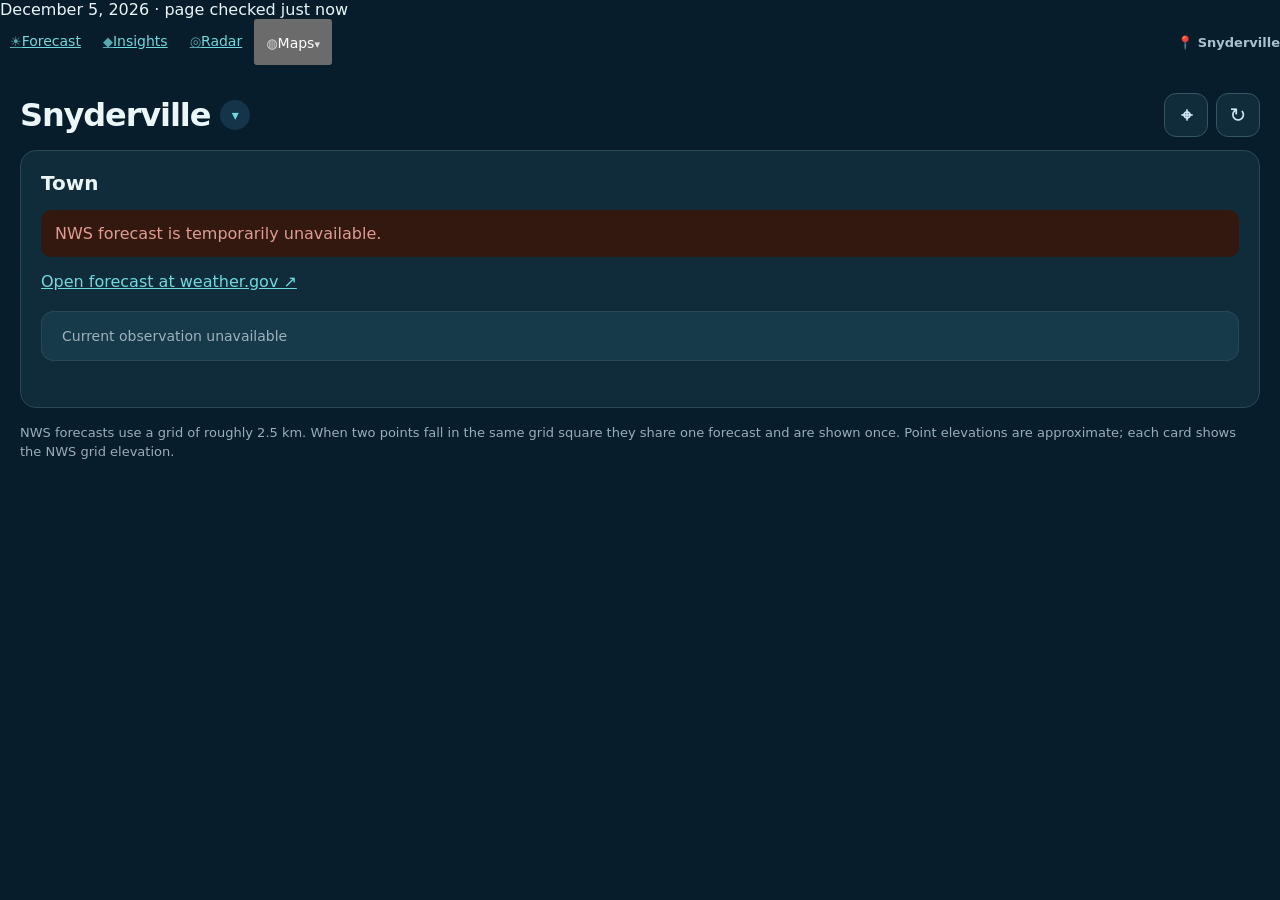
==== commit 2d0ec97d: "Shorten Forecast period headings to Day and Night" ====
--- a/index.html
+++ b/index.html
@@ -31,7 +31,7 @@
     <script src="assets/search.js?v=20261119-mobile"></script>
     <script src="assets/snowcore.js?v=20261119-mobile"></script>
     <script src="assets/snowrange.js?v=20261119-mobile"></script>
-    <script src="assets/app.js?v=20261119-conditions"></script>
+    <script src="assets/app.js?v=20261119-period-labels"></script>
     <script src="assets/story.js?v=20261119-mobile"></script>
     <script src="assets/insights.js?v=20261119-mobile"></script>
   </body>
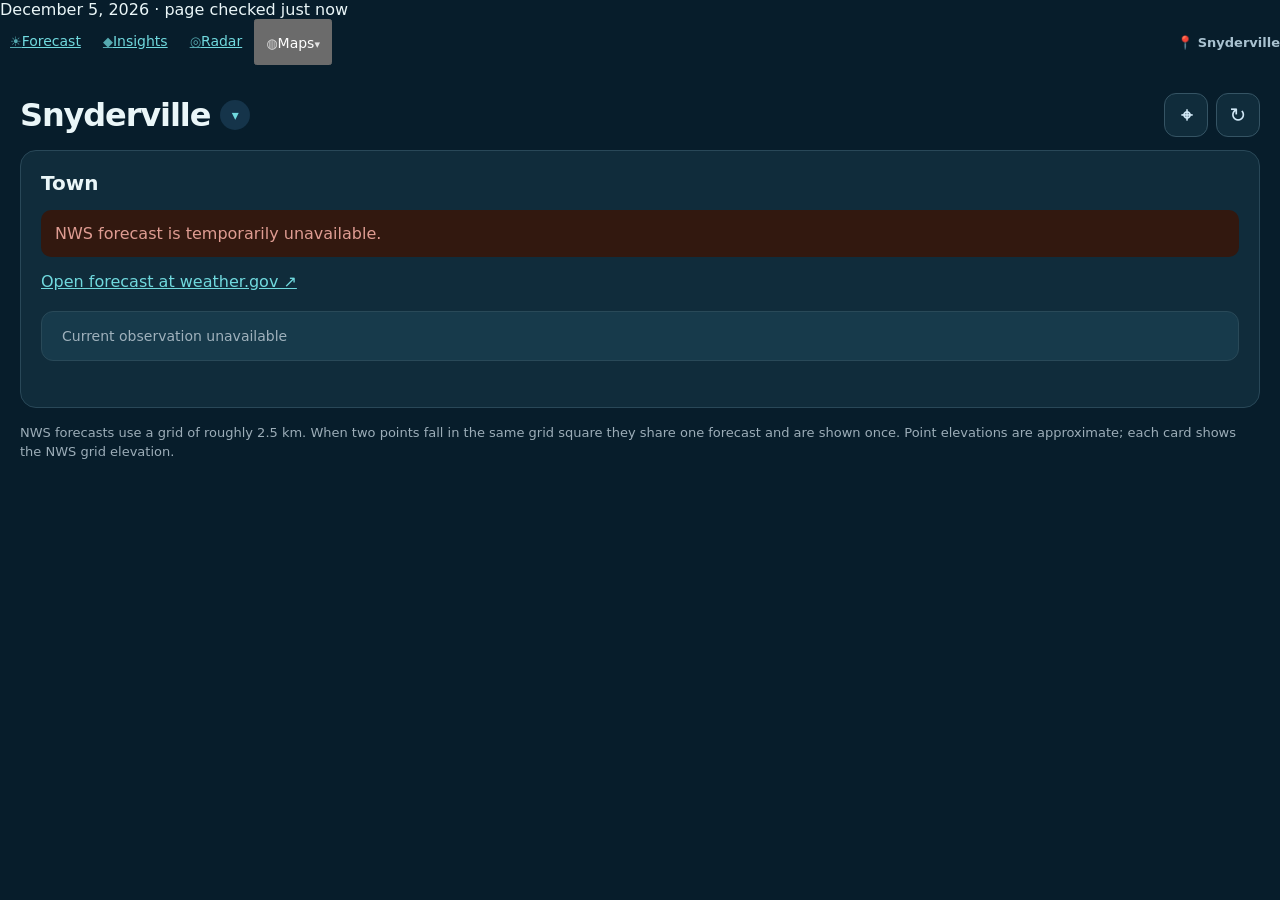
==== commit fd058aa9: "Insights: recap says which storm (days, dates, when it ended) and drops after 48 h; summary lists ev" ====
--- a/index.html
+++ b/index.html
@@ -12,8 +12,8 @@
     <meta name="apple-mobile-web-app-capable" content="yes" />
     <meta name="apple-mobile-web-app-title" content="Weather" />
     <title>Weather Window</title>
-    <link rel="stylesheet" href="assets/app.css?v=20261119-conditions" />
-    <link rel="stylesheet" href="assets/nav.css?v=20261119-mobile" />
+    <link rel="stylesheet" href="assets/app.css?v=20261120-summary" />
+    <link rel="stylesheet" href="assets/nav.css?v=20261120-summary" />
   </head>
   <body>
     <header class="suite">
@@ -26,13 +26,13 @@
     <div class="suite-nav"><nav class="suite-nav-inner" aria-label="Weather sections"></nav></div>
     <div id="alerts-bar" hidden></div>
     <main id="content"></main>
-    <script src="assets/nav.js?v=20261119-mobile"></script>
-    <script src="assets/common.js?v=20261119-mobile"></script>
-    <script src="assets/search.js?v=20261119-mobile"></script>
-    <script src="assets/snowcore.js?v=20261119-mobile"></script>
-    <script src="assets/snowrange.js?v=20261119-mobile"></script>
-    <script src="assets/app.js?v=20261119-period-labels"></script>
-    <script src="assets/story.js?v=20261119-mobile"></script>
-    <script src="assets/insights.js?v=20261119-mobile"></script>
+    <script src="assets/nav.js?v=20261120-summary"></script>
+    <script src="assets/common.js?v=20261120-summary"></script>
+    <script src="assets/search.js?v=20261120-summary"></script>
+    <script src="assets/snowcore.js?v=20261120-summary"></script>
+    <script src="assets/snowrange.js?v=20261120-summary"></script>
+    <script src="assets/app.js?v=20261120-summary"></script>
+    <script src="assets/story.js?v=20261120-summary"></script>
+    <script src="assets/insights.js?v=20261120-summary"></script>
   </body>
 </html>
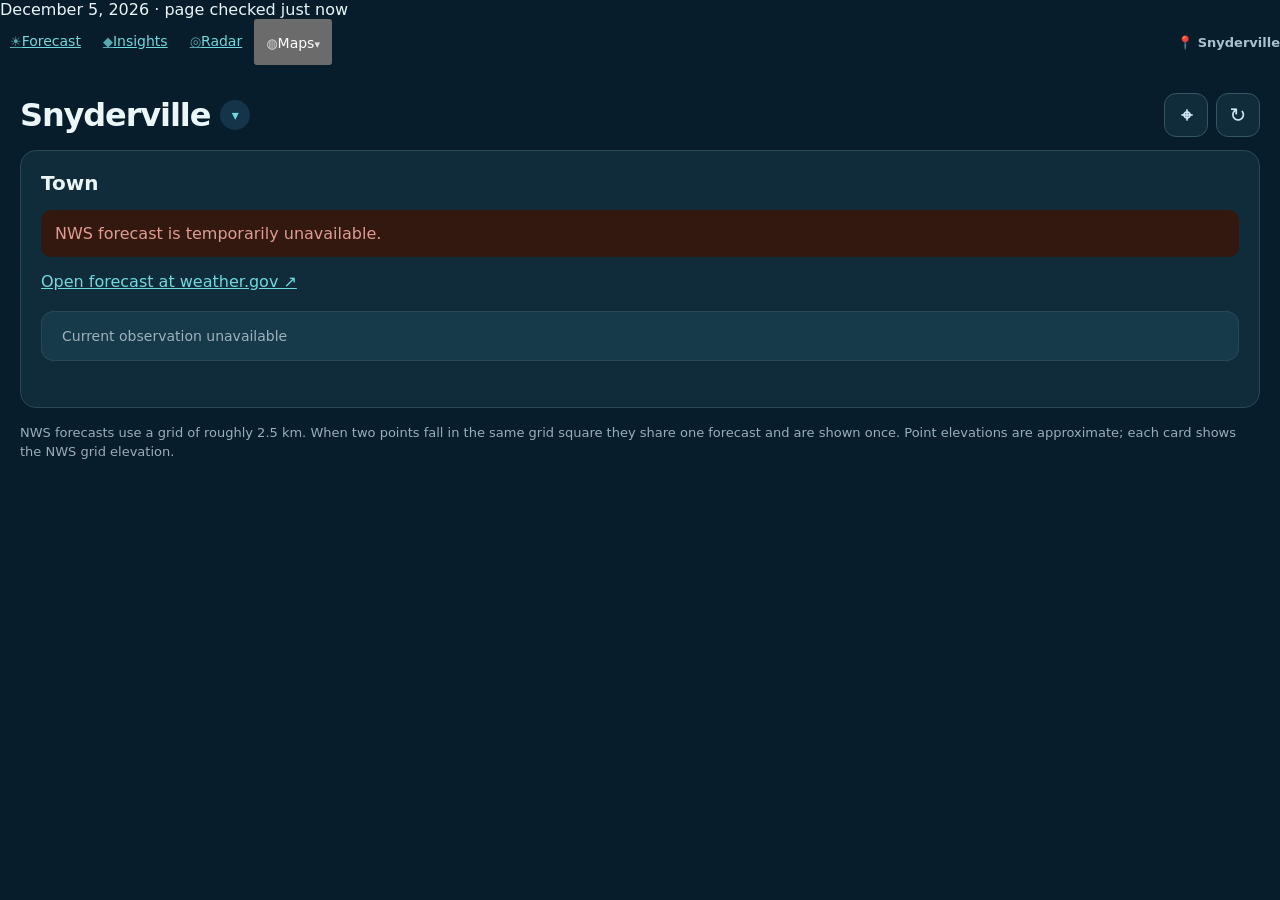
==== commit d38432df: "Forecast story and storm list: NWS timing, every storm this week, rain amounts - Storm list: within " ====
--- a/index.html
+++ b/index.html
@@ -12,8 +12,8 @@
     <meta name="apple-mobile-web-app-capable" content="yes" />
     <meta name="apple-mobile-web-app-title" content="Weather" />
     <title>Weather Window</title>
-    <link rel="stylesheet" href="assets/app.css?v=20261120-summary" />
-    <link rel="stylesheet" href="assets/nav.css?v=20261120-summary" />
+    <link rel="stylesheet" href="assets/app.css?v=20261121-storms" />
+    <link rel="stylesheet" href="assets/nav.css?v=20261121-storms" />
   </head>
   <body>
     <header class="suite">
@@ -26,13 +26,13 @@
     <div class="suite-nav"><nav class="suite-nav-inner" aria-label="Weather sections"></nav></div>
     <div id="alerts-bar" hidden></div>
     <main id="content"></main>
-    <script src="assets/nav.js?v=20261120-summary"></script>
-    <script src="assets/common.js?v=20261120-summary"></script>
-    <script src="assets/search.js?v=20261120-summary"></script>
-    <script src="assets/snowcore.js?v=20261120-summary"></script>
-    <script src="assets/snowrange.js?v=20261120-summary"></script>
-    <script src="assets/app.js?v=20261120-summary"></script>
-    <script src="assets/story.js?v=20261120-summary"></script>
-    <script src="assets/insights.js?v=20261120-summary"></script>
+    <script src="assets/nav.js?v=20261121-storms"></script>
+    <script src="assets/common.js?v=20261121-storms"></script>
+    <script src="assets/search.js?v=20261121-storms"></script>
+    <script src="assets/snowcore.js?v=20261121-storms"></script>
+    <script src="assets/snowrange.js?v=20261121-storms"></script>
+    <script src="assets/app.js?v=20261121-storms"></script>
+    <script src="assets/story.js?v=20261121-storms"></script>
+    <script src="assets/insights.js?v=20261121-storms"></script>
   </body>
 </html>
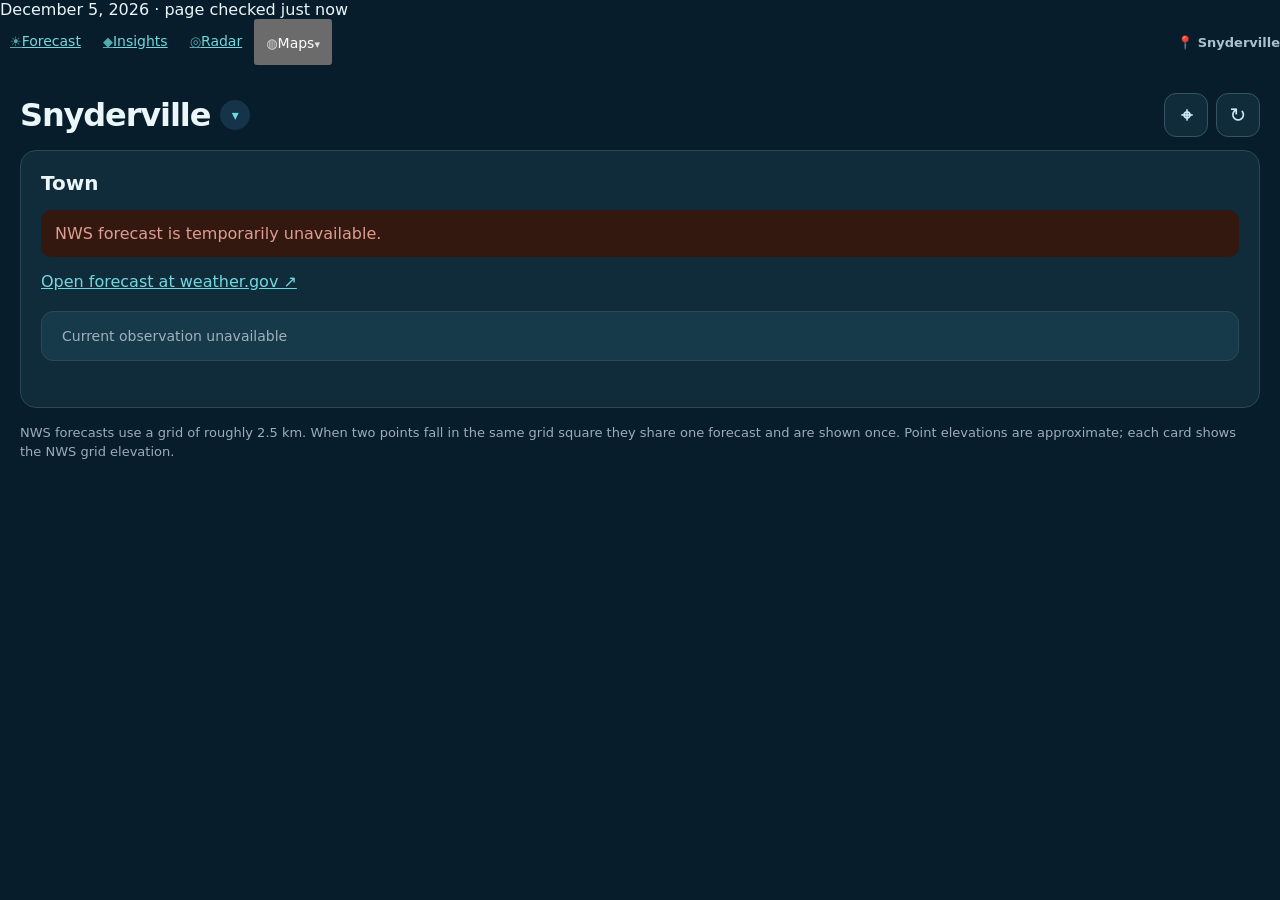
==== commit b2f999f6: "Rain storms: NWS rain totals in the story, rain in storm card headers - Story: rain storms use the s" ====
--- a/index.html
+++ b/index.html
@@ -12,8 +12,8 @@
     <meta name="apple-mobile-web-app-capable" content="yes" />
     <meta name="apple-mobile-web-app-title" content="Weather" />
     <title>Weather Window</title>
-    <link rel="stylesheet" href="assets/app.css?v=20261121-storms" />
-    <link rel="stylesheet" href="assets/nav.css?v=20261121-storms" />
+    <link rel="stylesheet" href="assets/app.css?v=20261123-rain" />
+    <link rel="stylesheet" href="assets/nav.css?v=20261123-rain" />
   </head>
   <body>
     <header class="suite">
@@ -26,13 +26,13 @@
     <div class="suite-nav"><nav class="suite-nav-inner" aria-label="Weather sections"></nav></div>
     <div id="alerts-bar" hidden></div>
     <main id="content"></main>
-    <script src="assets/nav.js?v=20261121-storms"></script>
-    <script src="assets/common.js?v=20261121-storms"></script>
-    <script src="assets/search.js?v=20261121-storms"></script>
-    <script src="assets/snowcore.js?v=20261121-storms"></script>
-    <script src="assets/snowrange.js?v=20261121-storms"></script>
-    <script src="assets/app.js?v=20261121-storms"></script>
-    <script src="assets/story.js?v=20261121-storms"></script>
-    <script src="assets/insights.js?v=20261121-storms"></script>
+    <script src="assets/nav.js?v=20261123-rain"></script>
+    <script src="assets/common.js?v=20261123-rain"></script>
+    <script src="assets/search.js?v=20261123-rain"></script>
+    <script src="assets/snowcore.js?v=20261123-rain"></script>
+    <script src="assets/snowrange.js?v=20261123-rain"></script>
+    <script src="assets/app.js?v=20261123-rain"></script>
+    <script src="assets/story.js?v=20261123-rain"></script>
+    <script src="assets/insights.js?v=20261123-rain"></script>
   </body>
 </html>
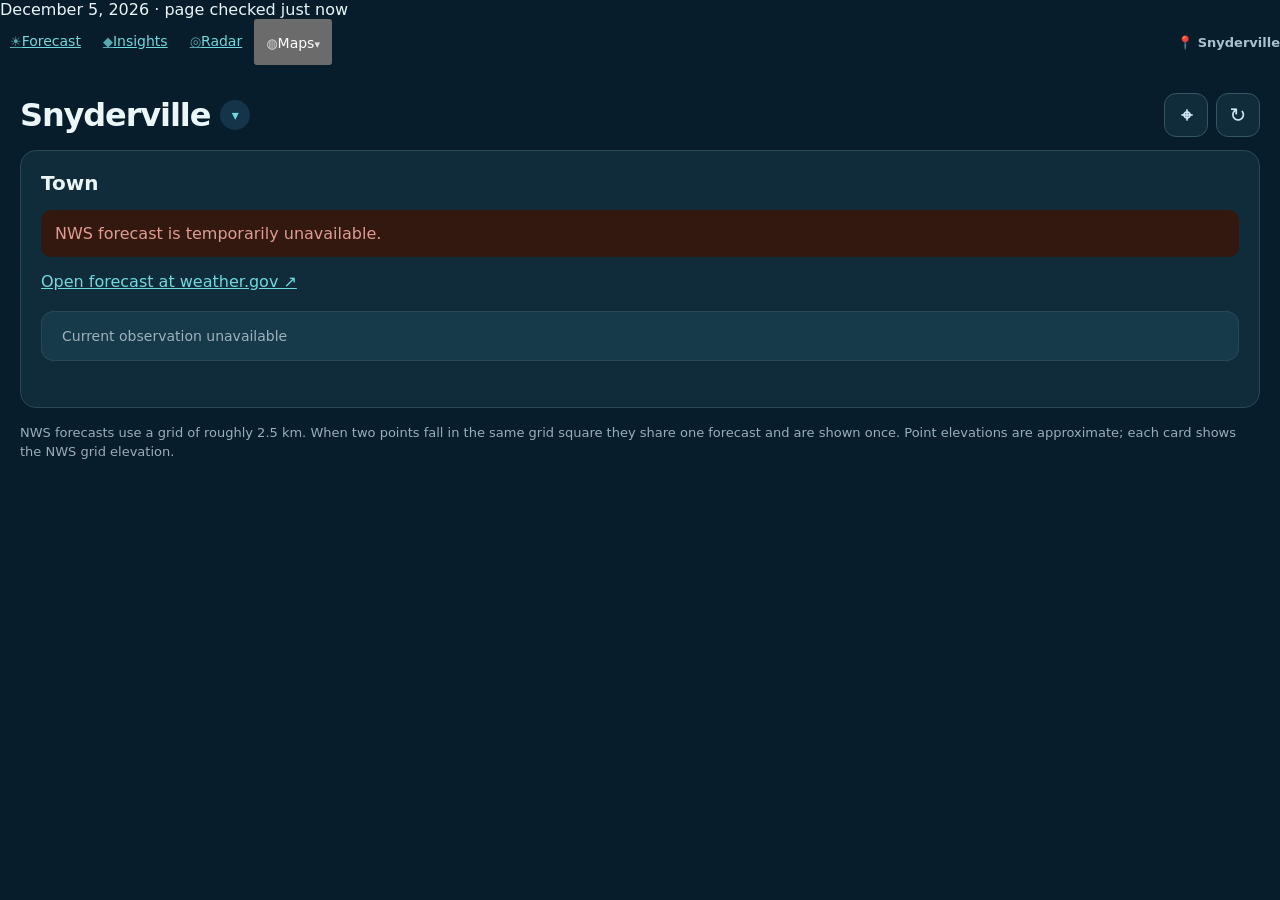
==== commit b5a0e089: "Snow outlook: carry each mountain's terrain correction past the NWS days; keep trying when Open-Mete" ====
--- a/index.html
+++ b/index.html
@@ -12,8 +12,8 @@
     <meta name="apple-mobile-web-app-capable" content="yes" />
     <meta name="apple-mobile-web-app-title" content="Weather" />
     <title>Weather Window</title>
-    <link rel="stylesheet" href="assets/app.css?v=20261123-rain" />
-    <link rel="stylesheet" href="assets/nav.css?v=20261123-rain" />
+    <link rel="stylesheet" href="assets/app.css?v=20261124-terrain" />
+    <link rel="stylesheet" href="assets/nav.css?v=20261124-terrain" />
   </head>
   <body>
     <header class="suite">
@@ -26,13 +26,13 @@
     <div class="suite-nav"><nav class="suite-nav-inner" aria-label="Weather sections"></nav></div>
     <div id="alerts-bar" hidden></div>
     <main id="content"></main>
-    <script src="assets/nav.js?v=20261123-rain"></script>
-    <script src="assets/common.js?v=20261123-rain"></script>
-    <script src="assets/search.js?v=20261123-rain"></script>
-    <script src="assets/snowcore.js?v=20261123-rain"></script>
-    <script src="assets/snowrange.js?v=20261123-rain"></script>
-    <script src="assets/app.js?v=20261123-rain"></script>
-    <script src="assets/story.js?v=20261123-rain"></script>
-    <script src="assets/insights.js?v=20261123-rain"></script>
+    <script src="assets/nav.js?v=20261124-terrain"></script>
+    <script src="assets/common.js?v=20261124-terrain"></script>
+    <script src="assets/search.js?v=20261124-terrain"></script>
+    <script src="assets/snowcore.js?v=20261124-terrain"></script>
+    <script src="assets/snowrange.js?v=20261124-terrain"></script>
+    <script src="assets/app.js?v=20261124-terrain"></script>
+    <script src="assets/story.js?v=20261124-terrain"></script>
+    <script src="assets/insights.js?v=20261124-terrain"></script>
   </body>
 </html>
